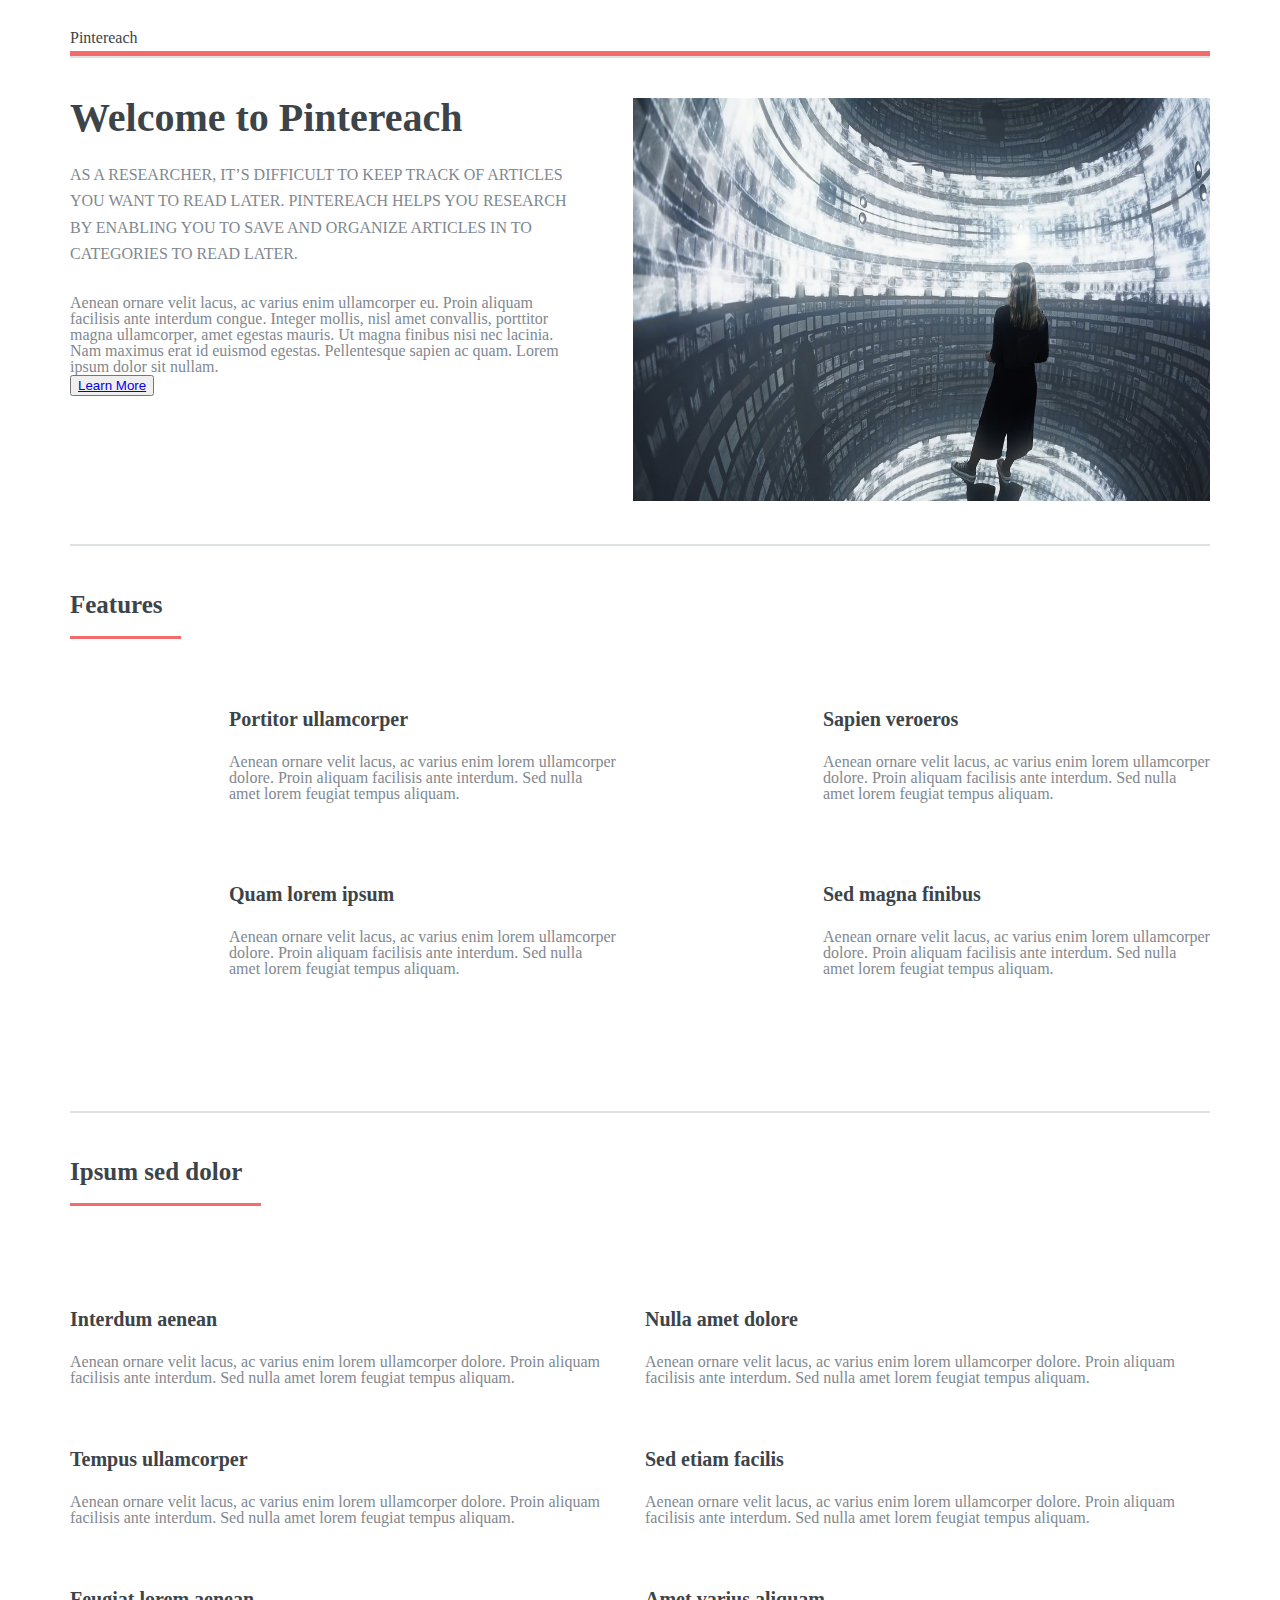
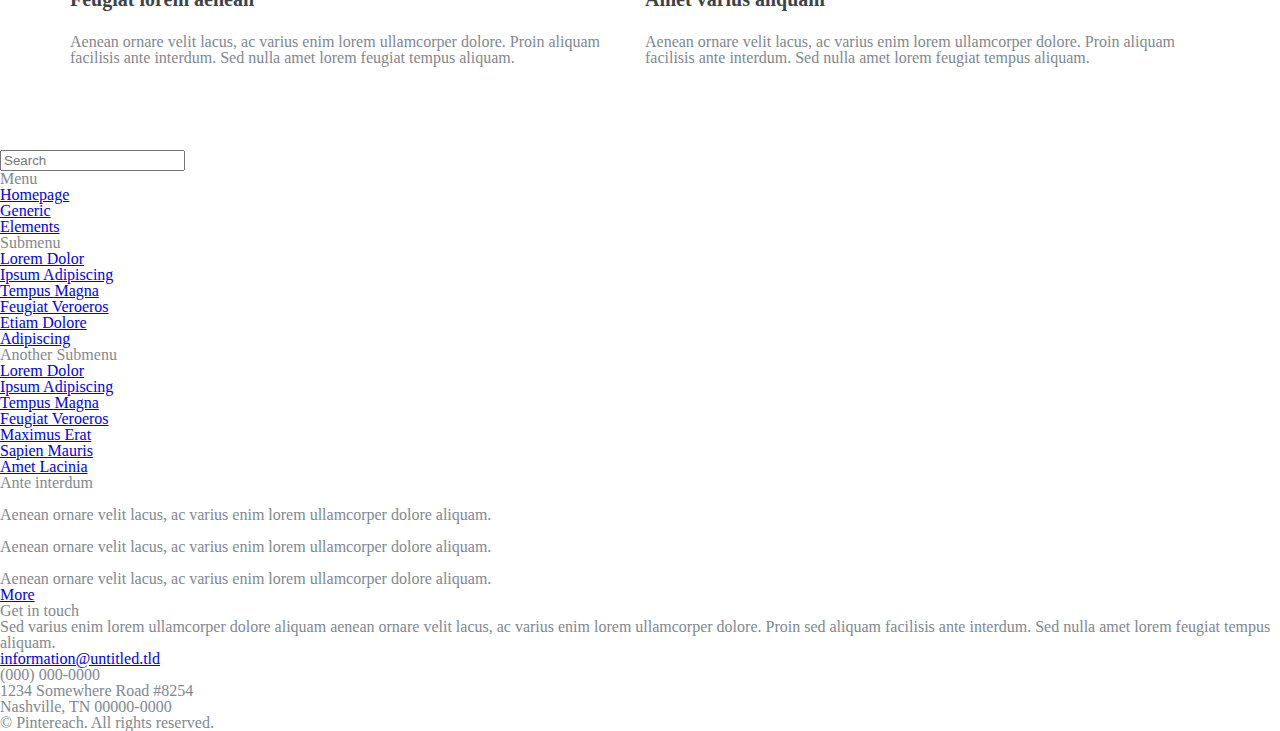
==== index.html @ 25f14b97 "article-mobile" ====
<!DOCTYPE HTML>

<html>
	<head>
		<title>Pintereach</title>
		<meta charset="utf-8" />
		<meta name="viewport" content="width=device-width, initial-scale=1, user-scalable=no" />
		<link rel="stylesheet" href="css/index.css" />
	</head>
<body>


<div>

<!-- Main -->
 <div id="main">
  <div class="inner">

<!-- Header -->
<header id="header">
	<h1><strong>Pintereach</strong></h1>
	<!--
	<ul class="icons">
	<li><a href="#" class="icon fa-twitter"><span class="label">Twitter</span></a></li>
	<li><a href="#" class="icon fa-facebook"><span class="label">Facebook</span></a></li>
	<li><a href="#" class="icon fa-snapchat-ghost"><span class="label">Snapchat</span></a></li>
	<li><a href="#" class="icon fa-instagram"><span class="label">Instagram</span></a></li>
	<li><a href="#" class="icon fa-medium"><span class="label">Medium</span></a></li>
	</ul>
	-->
</header>

<!-- Banner -->
<section class="banner">
	<div class="content">
		<header>
		<h1>Welcome to Pintereach</h1>
		<p>As a researcher, it’s difficult to keep track of articles you want to read later. Pintereach helps you research by enabling you to save and organize articles in to categories to read later.</p>
		</header>
		<p>Aenean ornare velit lacus, ac varius enim ullamcorper eu. Proin aliquam facilisis ante interdum congue. Integer mollis, nisl amet convallis, porttitor magna ullamcorper, amet egestas mauris. Ut magna finibus nisi nec lacinia. Nam maximus erat id euismod egestas. Pellentesque sapien ac quam. Lorem ipsum dolor sit nullam.</p>
		<button><a href="#" class="button big">Learn More</a></button>
		
	</div>
	<span class="image object">
	<img src="img/Archive+Dreaming.jpeg" alt="" />
	</span>
</section>

<!-- Section -->
<section>
	<header class="major">
		<h2>Features</h2>
	</header>
	<div class="features">
		<article>
		<span class="icon fa-diamond"></span>
			<div class="content">
			<h3>Portitor ullamcorper</h3>
			<p>Aenean ornare velit lacus, ac varius enim lorem ullamcorper dolore. Proin aliquam facilisis ante interdum. Sed nulla amet lorem feugiat tempus aliquam.</p>
	</div></article>
<article>
<span class="icon fa-paper-plane"></span>
<div class="content">
<h3>Sapien veroeros</h3>
<p>Aenean ornare velit lacus, ac varius enim lorem ullamcorper dolore. Proin aliquam facilisis ante interdum. Sed nulla amet lorem feugiat tempus aliquam.</p>
</div>
</article>
<article>
<span class="icon fa-rocket"></span>
<div class="content">
<h3>Quam lorem ipsum</h3>
<p>Aenean ornare velit lacus, ac varius enim lorem ullamcorper dolore. Proin aliquam facilisis ante interdum. Sed nulla amet lorem feugiat tempus aliquam.</p>
</div>
</article>
<article>
<span class="icon fa-signal"></span>
<div class="content">
<h3>Sed magna finibus</h3>
<p>Aenean ornare velit lacus, ac varius enim lorem ullamcorper dolore. Proin aliquam facilisis ante interdum. Sed nulla amet lorem feugiat tempus aliquam.</p>
</div>
</article>
</div>
</section>

							<!-- Section -->
								<section>
									<header class="major">
										<h2>Ipsum sed dolor</h2>
									</header>
									<div class="posts">
										<article>
											<a href="#" class="image"><img src="images/pic01.jpg" alt="" /></a>
											<h3>Interdum aenean</h3>
											<p>Aenean ornare velit lacus, ac varius enim lorem ullamcorper dolore. Proin aliquam facilisis ante interdum. Sed nulla amet lorem feugiat tempus aliquam.</p>
											<!--
												<ul class="actions">
												<li><a href="#" class="button">More</a></li>
											</ul>
											-->
										</article>
										<article>
											<a href="#" class="image"><img src="images/pic02.jpg" alt="" /></a>
											<h3>Nulla amet dolore</h3>
											<p>Aenean ornare velit lacus, ac varius enim lorem ullamcorper dolore. Proin aliquam facilisis ante interdum. Sed nulla amet lorem feugiat tempus aliquam.</p>
											<!--
												<ul class="actions">
												<li><a href="#" class="button">More</a></li>
											</ul>
											-->
										</article>
										<article>
											<a href="#" class="image"><img src="images/pic03.jpg" alt="" /></a>
											<h3>Tempus ullamcorper</h3>
											<p>Aenean ornare velit lacus, ac varius enim lorem ullamcorper dolore. Proin aliquam facilisis ante interdum. Sed nulla amet lorem feugiat tempus aliquam.</p>
											<!--
												<ul class="actions">
												<li><a href="#" class="button">More</a></li>
											</ul>
											-->
										</article>
										<article>
											<a href="#" class="image"><img src="images/pic04.jpg" alt="" /></a>
											<h3>Sed etiam facilis</h3>
											<p>Aenean ornare velit lacus, ac varius enim lorem ullamcorper dolore. Proin aliquam facilisis ante interdum. Sed nulla amet lorem feugiat tempus aliquam.</p>
											<!--
												<ul class="actions">
												<li><a href="#" class="button">More</a></li>
												</ul>
											-->
										</article>
										<article>
											<a href="#" class="image"><img src="images/pic05.jpg" alt="" /></a>
											<h3>Feugiat lorem aenean</h3>
											<p>Aenean ornare velit lacus, ac varius enim lorem ullamcorper dolore. Proin aliquam facilisis ante interdum. Sed nulla amet lorem feugiat tempus aliquam.</p>
											<!--
												<ul class="actions">
												<li><a href="#" class="button">More</a></li>
												</ul>
											-->
										</article>
										<article>
											<a href="#" class="image"><img src="images/pic06.jpg" alt="" /></a>
											<h3>Amet varius aliquam</h3>
											<p>Aenean ornare velit lacus, ac varius enim lorem ullamcorper dolore. Proin aliquam facilisis ante interdum. Sed nulla amet lorem feugiat tempus aliquam.</p>
											<!--
												<ul class="actions">
												<li><a href="#" class="button">More</a></li>
												</ul>
											-->
										</article>
									</div>
								</section>

						</div>
					</div>

				<!-- Sidebar -->
					<div id="sidebar">
						<div class="inner">

							<!-- Search -->
								<section id="search" class="alt">
									<form method="post" action="#">
										<input type="text" name="query" id="query" placeholder="Search" />
									</form>
								</section>

							<!-- Menu -->
								<nav id="menu">
									<header class="major">
										<h2>Menu</h2>
									</header>
									<ul>
										<li><a href="index.html">Homepage</a></li>
										<li><a href="generic.html">Generic</a></li>
										<li><a href="elements.html">Elements</a></li>
										<li>
											<span class="opener">Submenu</span>
											<ul>
												<li><a href="#">Lorem Dolor</a></li>
												<li><a href="#">Ipsum Adipiscing</a></li>
												<li><a href="#">Tempus Magna</a></li>
												<li><a href="#">Feugiat Veroeros</a></li>
											</ul>
										</li>
										<li><a href="#">Etiam Dolore</a></li>
										<li><a href="#">Adipiscing</a></li>
										<li>
											<span class="opener">Another Submenu</span>
											<ul>
												<li><a href="#">Lorem Dolor</a></li>
												<li><a href="#">Ipsum Adipiscing</a></li>
												<li><a href="#">Tempus Magna</a></li>
												<li><a href="#">Feugiat Veroeros</a></li>
											</ul>
										</li>
										<li><a href="#">Maximus Erat</a></li>
										<li><a href="#">Sapien Mauris</a></li>
										<li><a href="#">Amet Lacinia</a></li>
									</ul>
								</nav>

							<!-- Section -->
								<section>
									<header class="major">
										<h2>Ante interdum</h2>
									</header>
									<div class="mini-posts">
										<article>
											<a href="#" class="image"><img src="images/pic07.jpg" alt="" /></a>
											<p>Aenean ornare velit lacus, ac varius enim lorem ullamcorper dolore aliquam.</p>
										</article>
										<article>
											<a href="#" class="image"><img src="images/pic08.jpg" alt="" /></a>
											<p>Aenean ornare velit lacus, ac varius enim lorem ullamcorper dolore aliquam.</p>
										</article>
										<article>
											<a href="#" class="image"><img src="images/pic09.jpg" alt="" /></a>
											<p>Aenean ornare velit lacus, ac varius enim lorem ullamcorper dolore aliquam.</p>
										</article>
									</div>
									<ul class="actions">
										<li><a href="#" class="button">More</a></li>
									</ul>
								</section>

							<!-- Section -->
								<section>
									<header class="major">
										<h2>Get in touch</h2>
									</header>
									<p>Sed varius enim lorem ullamcorper dolore aliquam aenean ornare velit lacus, ac varius enim lorem ullamcorper dolore. Proin sed aliquam facilisis ante interdum. Sed nulla amet lorem feugiat tempus aliquam.</p>
									<ul class="contact">
										<li class="fa-envelope-o"><a href="#">information@untitled.tld</a></li>
										<li class="fa-phone">(000) 000-0000</li>
										<li class="fa-home">1234 Somewhere Road #8254<br />
										Nashville, TN 00000-0000</li>
									</ul>
								</section>

							<!-- Footer -->
								<footer id="footer">
									<p class="copyright">&copy; Pintereach. All rights reserved.</p>
								</footer>

						</div>
					</div>

			</div>

		<!-- Scripts -->
			<script src="assets/js/jquery.min.js"></script>
			<script src="assets/js/browser.min.js"></script>
			<script src="assets/js/breakpoints.min.js"></script>
			<script src="assets/js/util.js"></script>
			<script src="assets/js/main.js"></script>

	</body>
</html>
---- css/index.css ----
.width-100 {
  width: 100%;
}
.border-bottom-grey {
  border-bottom: 1px solid black;
}
/* http://meyerweb.com/eric/tools/css/reset/ 
   v2.0 | 20110126
   License: none (public domain)
*/
html,
body,
div,
span,
applet,
object,
iframe,
h1,
h2,
h3,
h4,
h5,
h6,
p,
blockquote,
pre,
a,
abbr,
acronym,
address,
big,
cite,
code,
del,
dfn,
em,
img,
ins,
kbd,
q,
s,
samp,
small,
strike,
strong,
sub,
sup,
tt,
var,
b,
u,
i,
center,
dl,
dt,
dd,
ol,
ul,
li,
fieldset,
form,
label,
legend,
table,
caption,
tbody,
tfoot,
thead,
tr,
th,
td,
article,
aside,
canvas,
details,
embed,
figure,
figcaption,
footer,
header,
hgroup,
menu,
nav,
output,
ruby,
section,
summary,
time,
mark,
audio,
video {
  margin: 0;
  padding: 0;
  border: 0;
  font-size: 100%;
  font: inherit;
  vertical-align: baseline;
}
/* HTML5 display-role reset for older browsers */
article,
aside,
details,
figcaption,
figure,
footer,
header,
hgroup,
menu,
nav,
section {
  display: block;
}
body {
  line-height: 1;
}
ol,
ul {
  list-style: none;
}
blockquote,
q {
  quotes: none;
}
blockquote:before,
blockquote:after,
q:before,
q:after {
  content: '';
  content: none;
}
table {
  border-collapse: collapse;
  border-spacing: 0;
}
* {
  box-sizing: border-box;
}
html,
body {
  margin: 0;
  padding: 0;
}
body {
  font-family: "Roboto Slab", serif;
  color: #7f888f;
  line-height: 1;
}
#wrapper {
  display: flex;
  flex-direction: row-reverse;
  min-height: 100vh;
}
#main {
  flex-grow: 1;
  flex-shrink: 1;
  width: 100%;
}
#main .inner {
  padding: 0 70px 0.1em 70px;
  border: 0;
  font-size: 100%;
  font: inherit;
  vertical-align: baseline;
}
@media (max-width: 1000px) {
  #main .inner {
    padding: 0 20px 0.1em 20px;
  }
}
.banner {
  display: flex;
  vertical-align: baseline;
  padding-top: 53px;
  padding-bottom: 27px;
}
.banner .content {
  width: 45%;
}
.banner .content header p {
  font-family: "Roboto Slab", serif;
  margin-bottom: 27px;
  text-transform: uppercase;
  font-size: 16px;
  line-height: 1.65;
}
.banner h1 {
  font-size: 2.5em;
  font-weight: bold;
  margin-bottom: 24px;
  color: #3d4449;
}
.banner span {
  width: 580px;
  margin-left: 53px;
}
.banner img {
  width: 100%;
  height: 403px;
}
#main .inner section {
  border-top: solid 2px rgba(210, 215, 217, 0.75);
  padding: 40px 0 40px 0;
}
@media (max-width: 1000px) {
  #main .inner section {
    padding: 15px 0 5px 0;
  }
}
#main .inner section header {
  margin: 0;
  padding: 0;
  border: 0;
  font-size: 100%;
  font: inherit;
  vertical-align: baseline;
}
#main .inner section header h2 {
  font-size: 25px;
  color: #3d4449;
  font-family: "Roboto Slab", serif;
  font-weight: 700;
  line-height: 1.5;
  margin: 0 0 1em 0;
  border-bottom: solid 3px #f56a6a;
  display: inline-block;
  margin: 0 0 2em 0;
  padding: 0 0.75em 0.5em 0;
}
#main .inner section .features {
  display: -moz-flex;
  display: -webkit-flex;
  display: -ms-flex;
  display: flex;
  -moz-flex-wrap: wrap;
  -webkit-flex-wrap: wrap;
  -ms-flex-wrap: wrap;
  flex-wrap: wrap;
  margin: 0 0 2em -3em;
  width: calc(100% + 3em);
}
@media (max-width: 1000px) {
  #main .inner section .features {
    margin: 0 0 10px 0;
    width: 100%;
    flex-direction: column;
  }
}
#main .inner section .features article {
  -moz-align-items: center;
  -webkit-align-items: center;
  -ms-align-items: center;
  align-items: center;
  display: -moz-flex;
  display: -webkit-flex;
  display: -ms-flex;
  display: flex;
  margin: 0 0 15px 15px;
  position: relative;
  width: calc(50% - 15px);
}
@media (max-width: 1000px) {
  #main .inner section .features article {
    margin-right: 0;
    width: 98%;
  }
}
@media (max-width: 500px) {
  #main .inner section .features article {
    flex-direction: column;
    align-items: flex-start;
    margin-left: 0;
  }
}
#main .inner section .features article .icon {
  text-decoration: none;
  border-bottom: none;
  position: relative;
  flex-grow: 0;
  -moz-flex-shrink: 0;
  -webkit-flex-shrink: 0;
  -ms-flex-shrink: 0;
  flex-shrink: 0;
  display: block;
  height: 10em;
  line-height: 10em;
  margin: 0 2em 0 0;
  text-align: center;
  width: 10em;
}
@media (max-width: 1000px) {
  #main .inner section .features article .icon {
    height: 40px;
    line-height: 40px;
    width: 40px;
  }
}
@media (max-width: 500px) {
  #main .inner section .features article .icon {
    height: 30px;
    line-height: 30px;
    margin: 0 0 5px 0;
    width: 30px;
  }
}
#main .inner section .features article .content {
  flex-grow: 1;
  flex-shrink: 1;
  width: 100%;
}
#main .inner section .features article .content h3 {
  font-size: 20px;
  color: #3d4449;
  font-family: "Roboto Slab", serif;
  font-weight: 700;
  line-height: 1.5;
  margin: 0 0 1em 0;
}
#main .inner section .features article .content p {
  margin-bottom: 0;
  margin: 0 0 2em 0;
}
#main .inner section .posts {
  display: flex;
  flex-wrap: wrap;
  margin: 0 0 2em -10px;
  width: calc(100% + 10px);
  padding: 0;
  border: 0;
  font-size: 100%;
  font: inherit;
  vertical-align: baseline;
}
#main .inner section .posts article {
  width: calc(50% - 10px);
  flex-grow: 0;
  flex-shrink: 1;
  margin: 0 0 10px 10px;
  position: relative;
}
#main .inner section .posts article .image {
  display: block;
  margin: 0 0 2em 0;
  border-radius: 0.375em;
  border: 0;
  position: relative;
}
#main .inner section .posts article .image a {
  overflow: hidden;
}
#main .inner section .posts article .image a img {
  border-radius: 0.375em;
  transition: transform 0.2s ease;
  display: block;
  width: 100%;
}
#main .inner section .posts article h3 {
  font-size: 1.25em;
  color: #3d4449;
  font-family: "Roboto Slab", serif;
  font-weight: 700;
  line-height: 1.5;
  margin: 0 0 1em 0;
}
#header {
  display: -moz-flex;
  display: -webkit-flex;
  display: -ms-flex;
  display: flex;
  border-bottom: solid 5px #f56a6a;
  padding: 30px 0 5px 0;
  position: relative;
}
@media (max-width: 1000px) {
  #header {
    padding-top: 35px;
  }
}
#header h1 {
  color: #3d4449;
  border-bottom: 0;
}
@media (max-width: 1000px) {
  #header h1 {
    margin: 0;
    font-size: 1.25em;
  }
}
@media (max-width: 500px) {
  #header {
    margin: 0 auto;
    flex-direction: row;
    width: 100%;
    justify-content: space-between;
    flex-wrap: wrap;
    height: 100px;
    padding-left: 59px;
    padding-right: 45px;
  }
}
#header a {
  text-decoration: none;
  text-decoration-color: black;
  font-size: 18px;
  margin: 0px 0px;
}
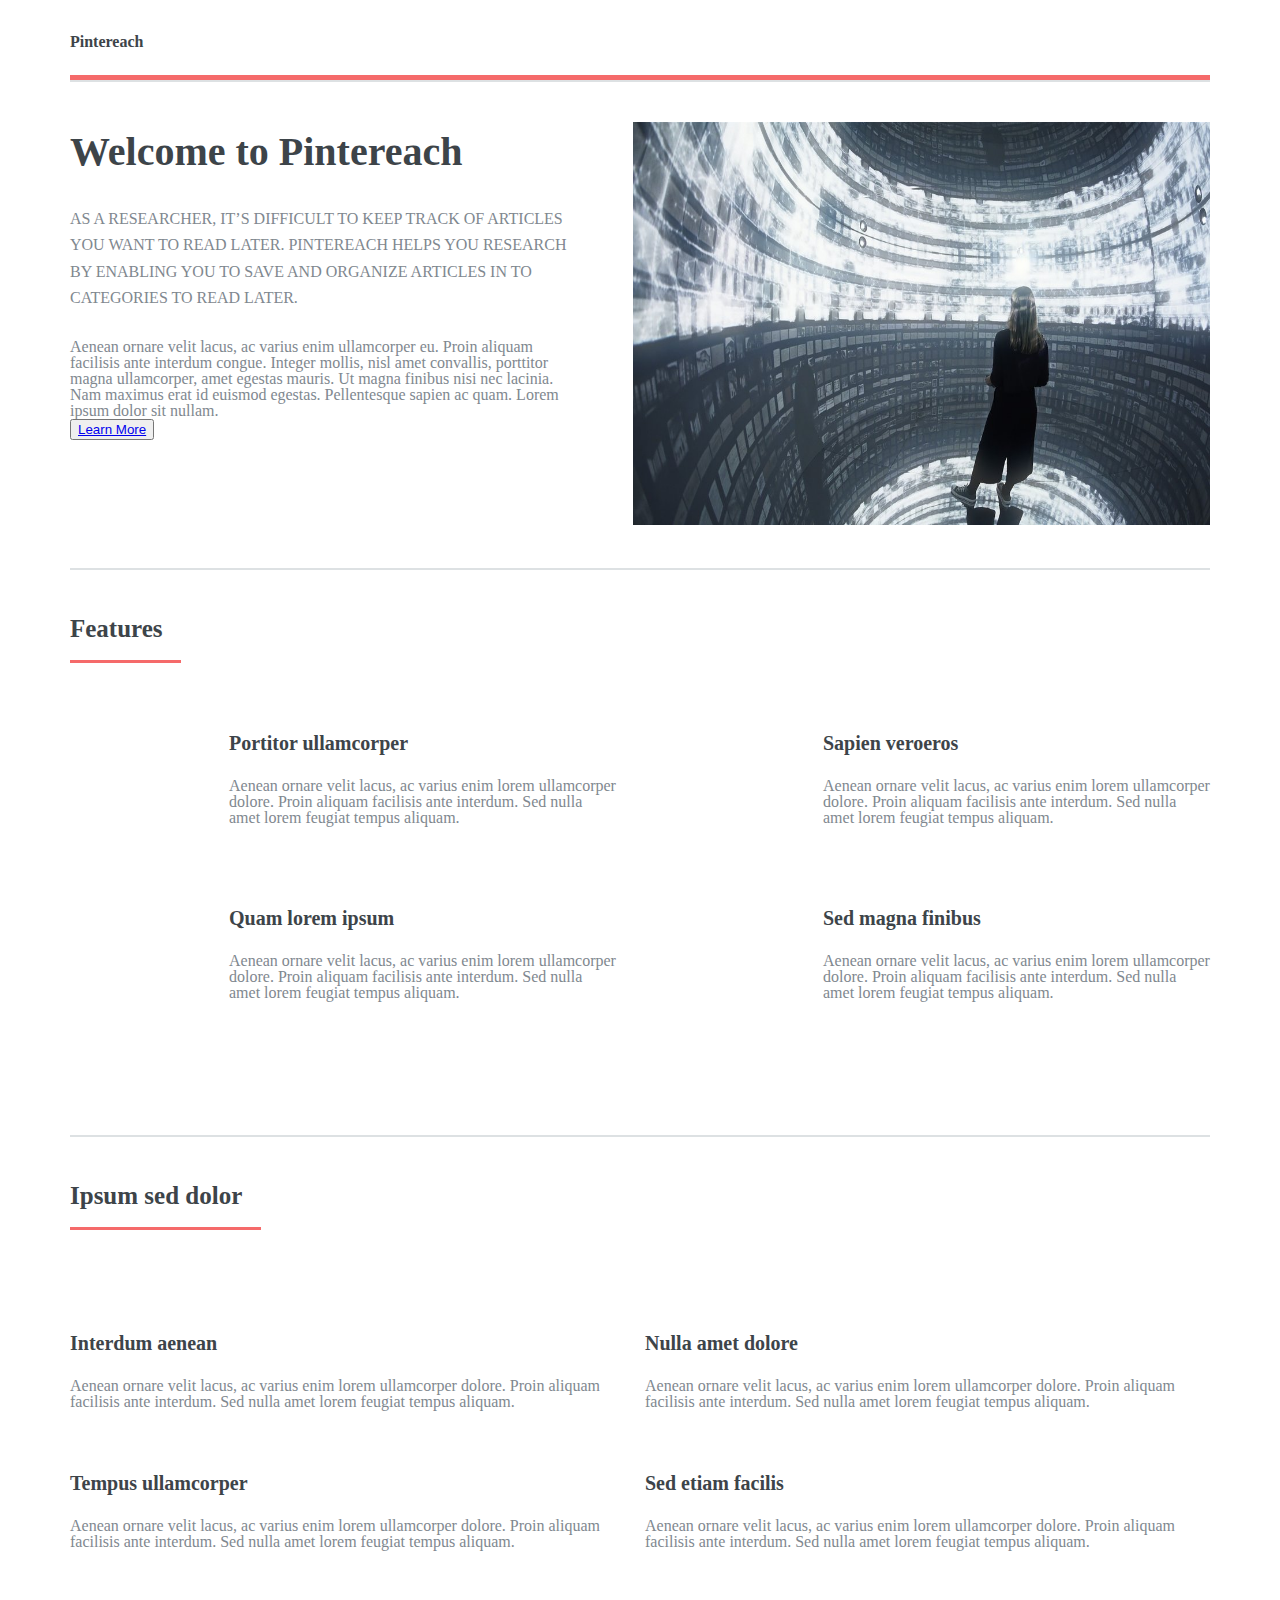
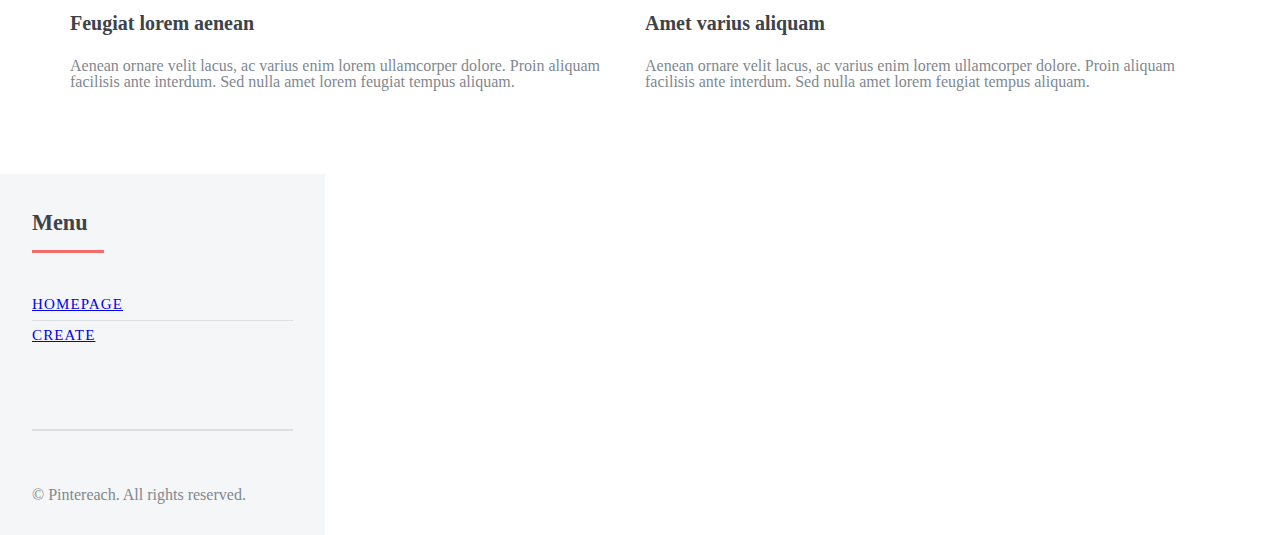
==== commit 7181b42b: "Merge pull request #5 from pintereach/laryna-billinghurst" ====
--- a/index.html
+++ b/index.html
@@ -39,10 +39,10 @@
 		</header>
 		<p>Aenean ornare velit lacus, ac varius enim ullamcorper eu. Proin aliquam facilisis ante interdum congue. Integer mollis, nisl amet convallis, porttitor magna ullamcorper, amet egestas mauris. Ut magna finibus nisi nec lacinia. Nam maximus erat id euismod egestas. Pellentesque sapien ac quam. Lorem ipsum dolor sit nullam.</p>
 		<button><a href="#" class="button big">Learn More</a></button>
-		
 	</div>
+	
 	<span class="image object">
-	<img src="img/Archive+Dreaming.jpeg" alt="" />
+		<img src="img/Archive+Dreaming.jpeg" alt="" />
 	</span>
 </section>
 
@@ -54,32 +54,36 @@
 	<div class="features">
 		<article>
 		<span class="icon fa-diamond"></span>
-			<div class="content">
+		<div class="content">
 			<h3>Portitor ullamcorper</h3>
 			<p>Aenean ornare velit lacus, ac varius enim lorem ullamcorper dolore. Proin aliquam facilisis ante interdum. Sed nulla amet lorem feugiat tempus aliquam.</p>
-	</div></article>
-<article>
-<span class="icon fa-paper-plane"></span>
-<div class="content">
-<h3>Sapien veroeros</h3>
-<p>Aenean ornare velit lacus, ac varius enim lorem ullamcorper dolore. Proin aliquam facilisis ante interdum. Sed nulla amet lorem feugiat tempus aliquam.</p>
-</div>
-</article>
-<article>
-<span class="icon fa-rocket"></span>
-<div class="content">
-<h3>Quam lorem ipsum</h3>
-<p>Aenean ornare velit lacus, ac varius enim lorem ullamcorper dolore. Proin aliquam facilisis ante interdum. Sed nulla amet lorem feugiat tempus aliquam.</p>
-</div>
-</article>
-<article>
-<span class="icon fa-signal"></span>
-<div class="content">
-<h3>Sed magna finibus</h3>
-<p>Aenean ornare velit lacus, ac varius enim lorem ullamcorper dolore. Proin aliquam facilisis ante interdum. Sed nulla amet lorem feugiat tempus aliquam.</p>
-</div>
-</article>
-</div>
+		</div>
+		</article>
+		
+		<article>
+		<span class="icon fa-paper-plane"></span>
+		<div class="content">
+			<h3>Sapien veroeros</h3>
+			<p>Aenean ornare velit lacus, ac varius enim lorem ullamcorper dolore. Proin aliquam facilisis ante interdum. Sed nulla amet lorem feugiat tempus aliquam.</p>
+		</div>
+		</article>
+		
+		<article>
+		<span class="icon fa-rocket"></span>
+		<div class="content">
+			<h3>Quam lorem ipsum</h3>
+			<p>Aenean ornare velit lacus, ac varius enim lorem ullamcorper dolore. Proin aliquam facilisis ante interdum. Sed nulla amet lorem feugiat tempus aliquam.</p>
+		</div>
+		</article>
+		
+		<article>
+		<span class="icon fa-signal"></span>
+		<div class="content">
+			<h3>Sed magna finibus</h3>
+			<p>Aenean ornare velit lacus, ac varius enim lorem ullamcorper dolore. Proin aliquam facilisis ante interdum. Sed nulla amet lorem feugiat tempus aliquam.</p>
+		</div>
+		</article>
+	</div>
 </section>
 
 							<!-- Section -->
@@ -158,12 +162,13 @@
 					<div id="sidebar">
 						<div class="inner">
 
-							<!-- Search -->
+							<!-- Search 
 								<section id="search" class="alt">
 									<form method="post" action="#">
 										<input type="text" name="query" id="query" placeholder="Search" />
 									</form>
 								</section>
+							-->
 
 							<!-- Menu -->
 								<nav id="menu">
@@ -172,8 +177,13 @@
 									</header>
 									<ul>
 										<li><a href="index.html">Homepage</a></li>
+										<li><a href="#">Create</a></li>
+										<!--
 										<li><a href="generic.html">Generic</a></li>
 										<li><a href="elements.html">Elements</a></li>
+										-->
+										
+										<!--
 										<li>
 											<span class="opener">Submenu</span>
 											<ul>
@@ -183,9 +193,11 @@
 												<li><a href="#">Feugiat Veroeros</a></li>
 											</ul>
 										</li>
-										<li><a href="#">Etiam Dolore</a></li>
-										<li><a href="#">Adipiscing</a></li>
-										<li>
+										-->	
+										
+										
+										<!--
+										<li>		
 											<span class="opener">Another Submenu</span>
 											<ul>
 												<li><a href="#">Lorem Dolor</a></li>
@@ -194,13 +206,12 @@
 												<li><a href="#">Feugiat Veroeros</a></li>
 											</ul>
 										</li>
-										<li><a href="#">Maximus Erat</a></li>
-										<li><a href="#">Sapien Mauris</a></li>
-										<li><a href="#">Amet Lacinia</a></li>
+										-->
+										
 									</ul>
 								</nav>
-
-							<!-- Section -->
+								
+							<!-- Section 
 								<section>
 									<header class="major">
 										<h2>Ante interdum</h2>
@@ -223,8 +234,10 @@
 										<li><a href="#" class="button">More</a></li>
 									</ul>
 								</section>
-
-							<!-- Section -->
+							-->
+
+							<!-- Section 
+								
 								<section>
 									<header class="major">
 										<h2>Get in touch</h2>
@@ -237,6 +250,7 @@
 										Nashville, TN 00000-0000</li>
 									</ul>
 								</section>
+							-->	
 
 							<!-- Footer -->
 								<footer id="footer">
@@ -248,12 +262,13 @@
 
 			</div>
 
-		<!-- Scripts -->
+		<!-- Scripts 
 			<script src="assets/js/jquery.min.js"></script>
 			<script src="assets/js/browser.min.js"></script>
 			<script src="assets/js/breakpoints.min.js"></script>
 			<script src="assets/js/util.js"></script>
 			<script src="assets/js/main.js"></script>
+		-->	
 
 	</body>
 </html>--- a/css/index.css
+++ b/css/index.css
@@ -135,6 +135,18 @@
 * {
   box-sizing: border-box;
 }
+h1,
+h2,
+h3,
+h4,
+h5,
+h6 {
+  color: #3d4449;
+  font-family: "Roboto Slab", serif;
+  font-weight: 700;
+  line-height: 1.5;
+  margin: 0 0 1em 0;
+}
 html,
 body {
   margin: 0;
@@ -144,6 +156,20 @@
   font-family: "Roboto Slab", serif;
   color: #7f888f;
   line-height: 1;
+}
+div,
+nav,
+header {
+  margin: 0;
+  padding: 0;
+  border: 0;
+  font-size: 100%;
+  font: inherit;
+  vertical-align: baseline;
+}
+header,
+nav {
+  display: block;
 }
 #wrapper {
   display: flex;
@@ -166,6 +192,69 @@
   #main .inner {
     padding: 0 20px 0.1em 20px;
   }
+}
+#sidebar {
+  -moz-flex-grow: 0;
+  -webkit-flex-grow: 0;
+  -ms-flex-grow: 0;
+  flex-grow: 0;
+  -moz-flex-shrink: 0;
+  -webkit-flex-shrink: 0;
+  -ms-flex-shrink: 0;
+  flex-shrink: 0;
+  -moz-transition: margin-left 0.5s ease, box-shadow 0.5s ease;
+  -webkit-transition: margin-left 0.5s ease, box-shadow 0.5s ease;
+  -ms-transition: margin-left 0.5s ease, box-shadow 0.5s ease;
+  transition: margin-left 0.5s ease, box-shadow 0.5s ease;
+  background-color: #f5f6f7;
+  font-size: 0.9em;
+  position: relative;
+  width: 325px;
+  margin: 0;
+  padding: 0;
+  border: 0;
+  font-size: 100%;
+  font: inherit;
+  vertical-align: baseline;
+}
+#sidebar .inner {
+  padding: 2em 2em 2em 2em;
+}
+#sidebar .inner #menu {
+  border-bottom: solid 2px rgba(210, 215, 217, 0.75);
+  margin: 0 0 3.5em 0;
+  padding: 0 0 3.5em 0;
+}
+#sidebar .inner #menu .major h2 {
+  font-size: 1.38888889em;
+  border-bottom: solid 3px #f56a6a;
+  display: inline-block;
+  margin: 0 0 2em 0;
+  padding: 0 0.75em 0.5em 0;
+}
+#sidebar .inner #menu ul {
+  margin: 0 0 2em 0;
+  user-select: none;
+  color: #3d4449;
+  font-family: "Roboto Slab", serif;
+  letter-spacing: 0.075em;
+  list-style: none;
+  padding: 0;
+  text-transform: uppercase;
+  font-size: 15px;
+}
+#sidebar .inner #menu ul li:first-child {
+  border-top: 0;
+  margin-top: 0;
+  padding-top: 0;
+}
+#sidebar .inner #menu ul li {
+  border-top: solid 1px rgba(210, 215, 217, 0.75);
+  margin: 0.5em 0 0 0;
+  padding: 0.5em 0 0 0;
+}
+.inactive {
+  margin-left: -26em;
 }
 .banner {
   display: flex;
@@ -330,12 +419,36 @@
   font: inherit;
   vertical-align: baseline;
 }
+@media (max-width: 800px) {
+  #main .inner section .posts {
+    margin: 0 0 10px -22px;
+    width: calc(100% + 22px);
+  }
+}
+@media (max-width: 500px) {
+  #main .inner section .posts {
+    margin: 0 0 1em 0;
+    width: 100%;
+  }
+}
 #main .inner section .posts article {
   width: calc(50% - 10px);
   flex-grow: 0;
   flex-shrink: 1;
   margin: 0 0 10px 10px;
   position: relative;
+}
+@media (max-width: 800px) {
+  #main .inner section .posts article {
+    margin: 0 0 3.5em 3.5em;
+    width: calc(50% - 3.5em);
+  }
+}
+@media (max-width: 500px) {
+  #main .inner section .posts article {
+    margin: 0 0 3.5em 0;
+    width: 100%;
+  }
 }
 #main .inner section .posts article .image {
   display: block;
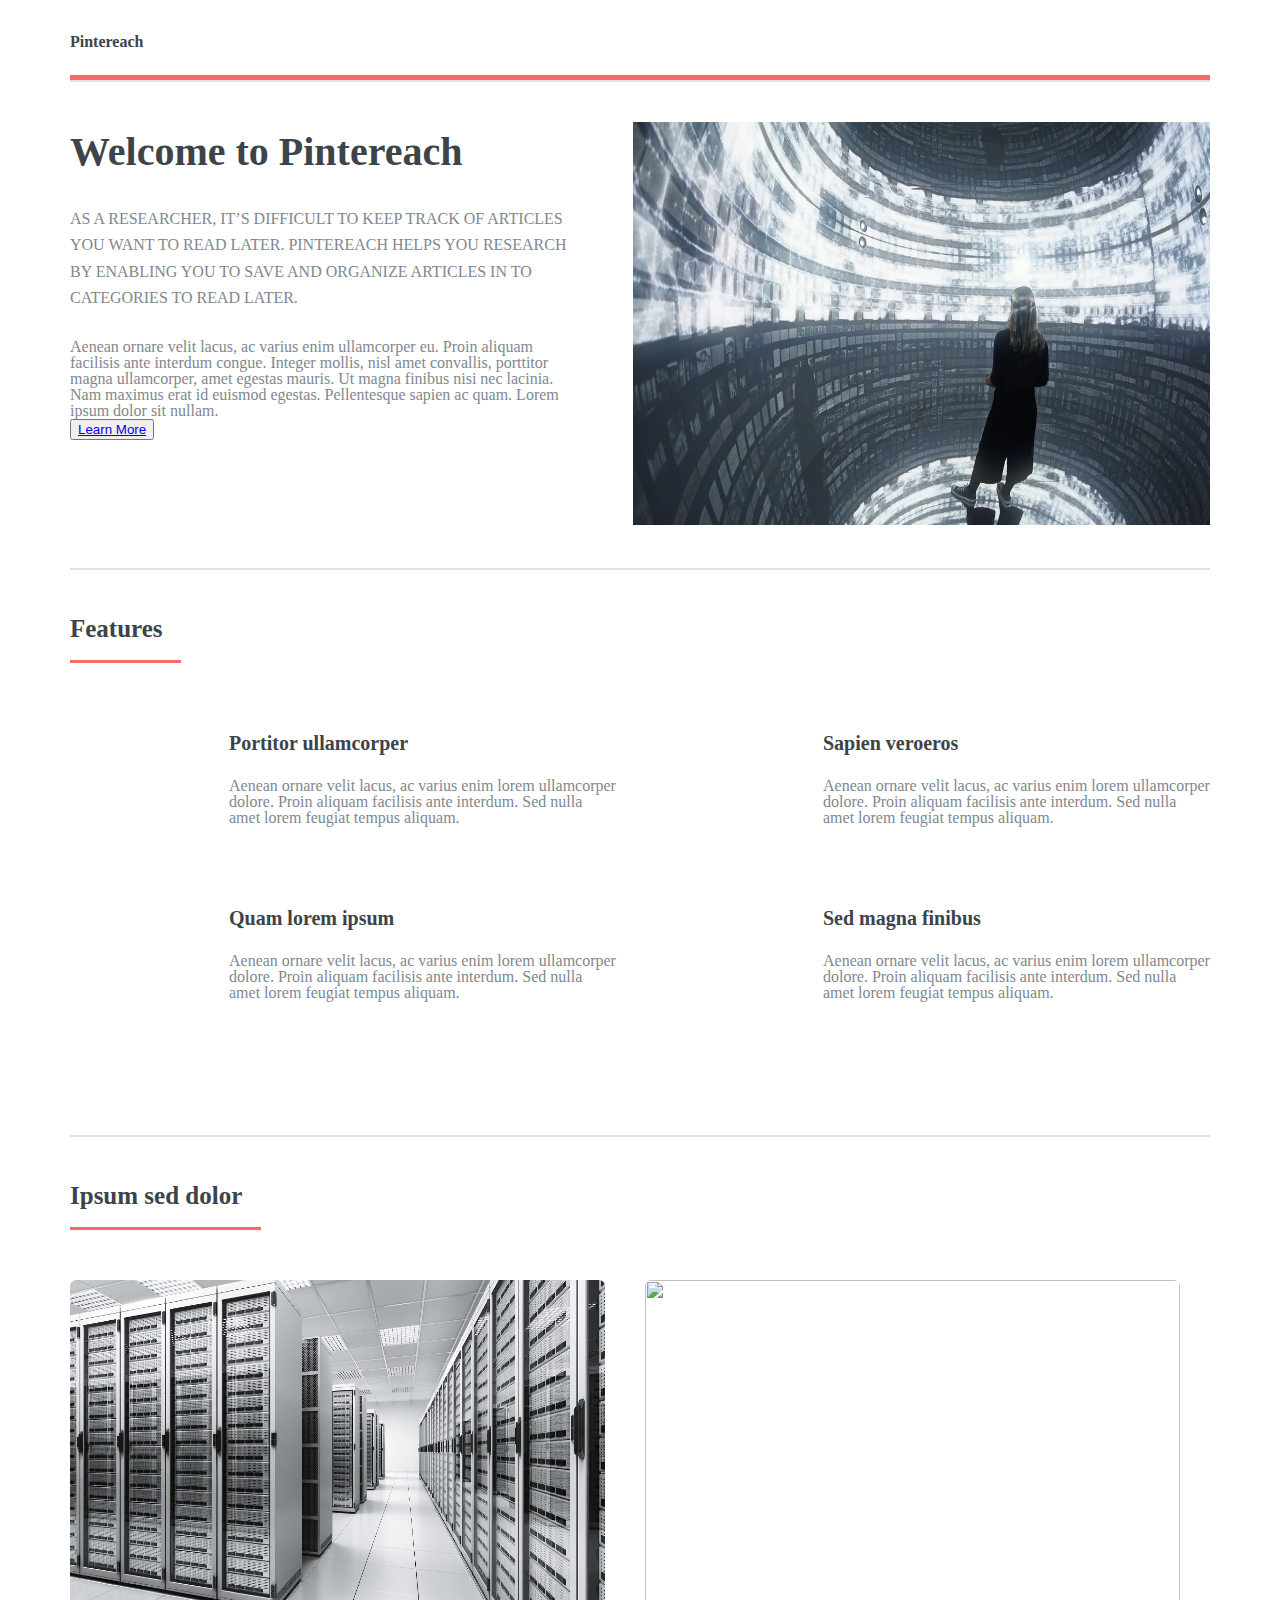
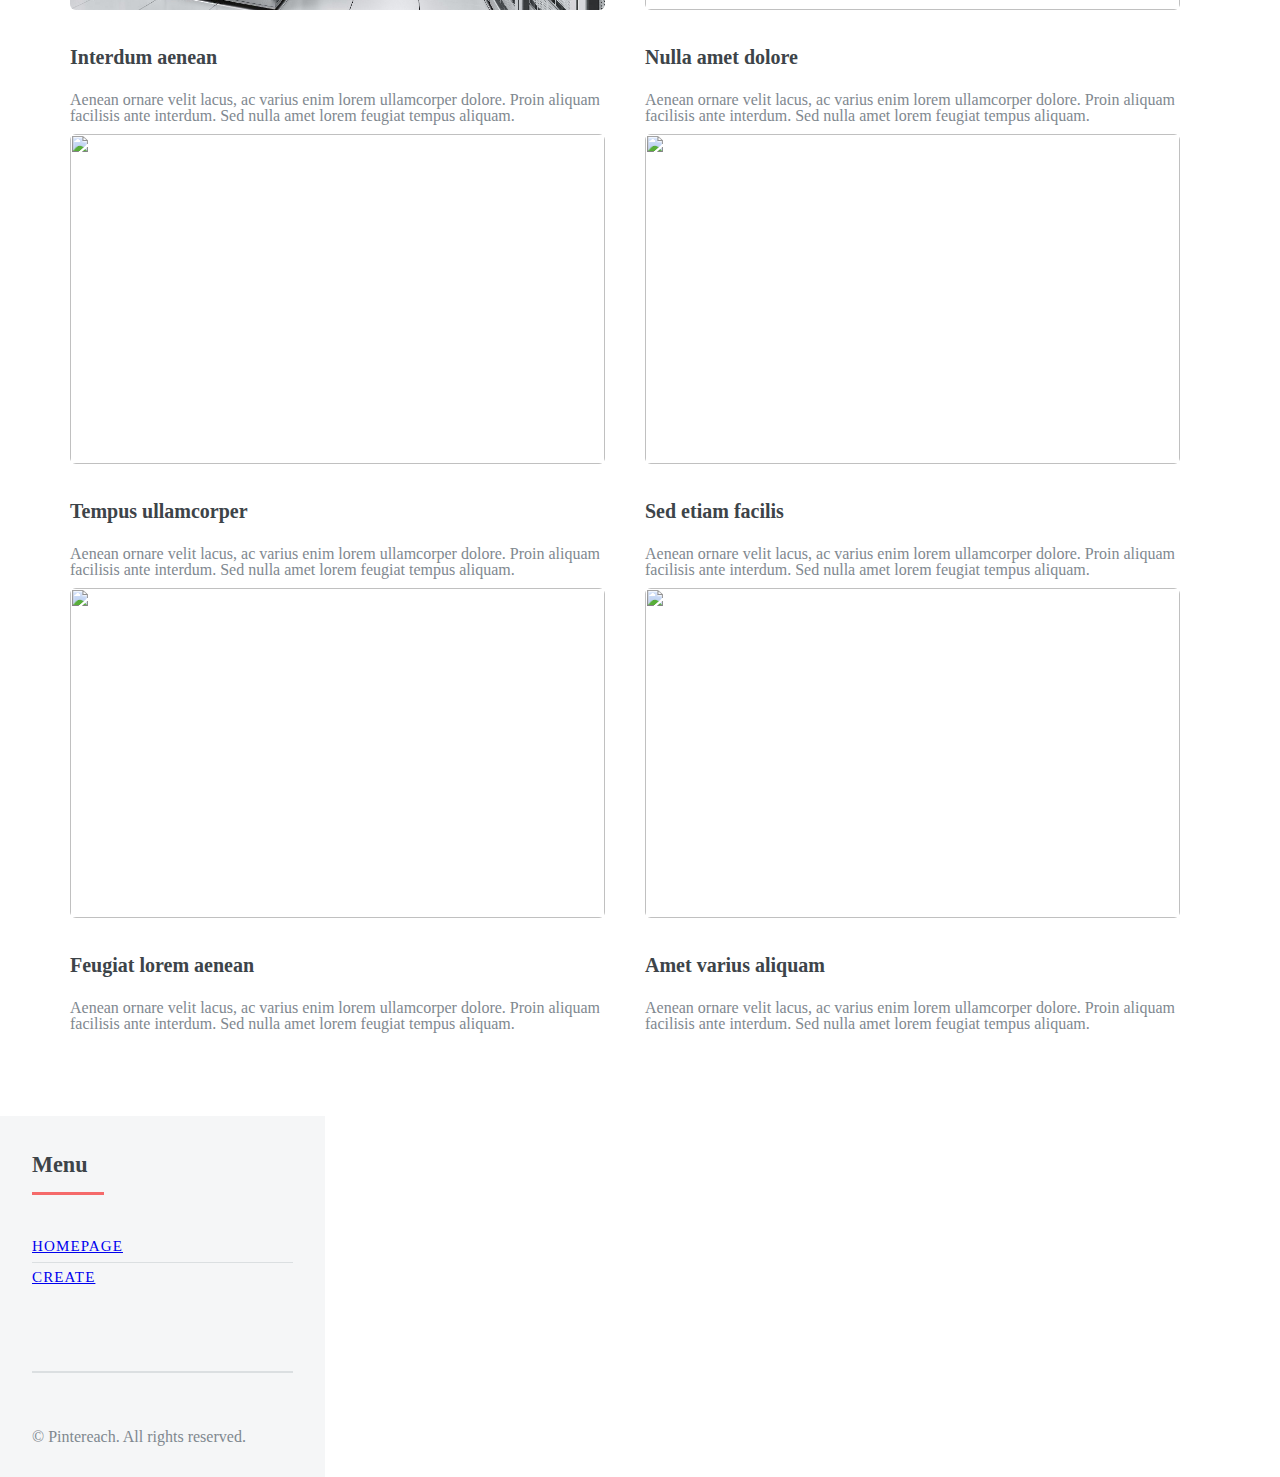
==== commit 8b875587: "pictures-beta" ====
--- a/index.html
+++ b/index.html
@@ -93,7 +93,7 @@
 									</header>
 									<div class="posts">
 										<article>
-											<a href="#" class="image"><img src="images/pic01.jpg" alt="" /></a>
+											<a href="#" class="image"><img src="img/archive.jpg" alt="" /></a>
 											<h3>Interdum aenean</h3>
 											<p>Aenean ornare velit lacus, ac varius enim lorem ullamcorper dolore. Proin aliquam facilisis ante interdum. Sed nulla amet lorem feugiat tempus aliquam.</p>
 											<!--
--- a/css/index.css
+++ b/css/index.css
@@ -460,11 +460,12 @@
 #main .inner section .posts article .image a {
   overflow: hidden;
 }
-#main .inner section .posts article .image a img {
+#main .inner section .posts article .image img {
   border-radius: 0.375em;
   transition: transform 0.2s ease;
   display: block;
-  width: 100%;
+  width: 535px;
+  height: 330px;
 }
 #main .inner section .posts article h3 {
   font-size: 1.25em;
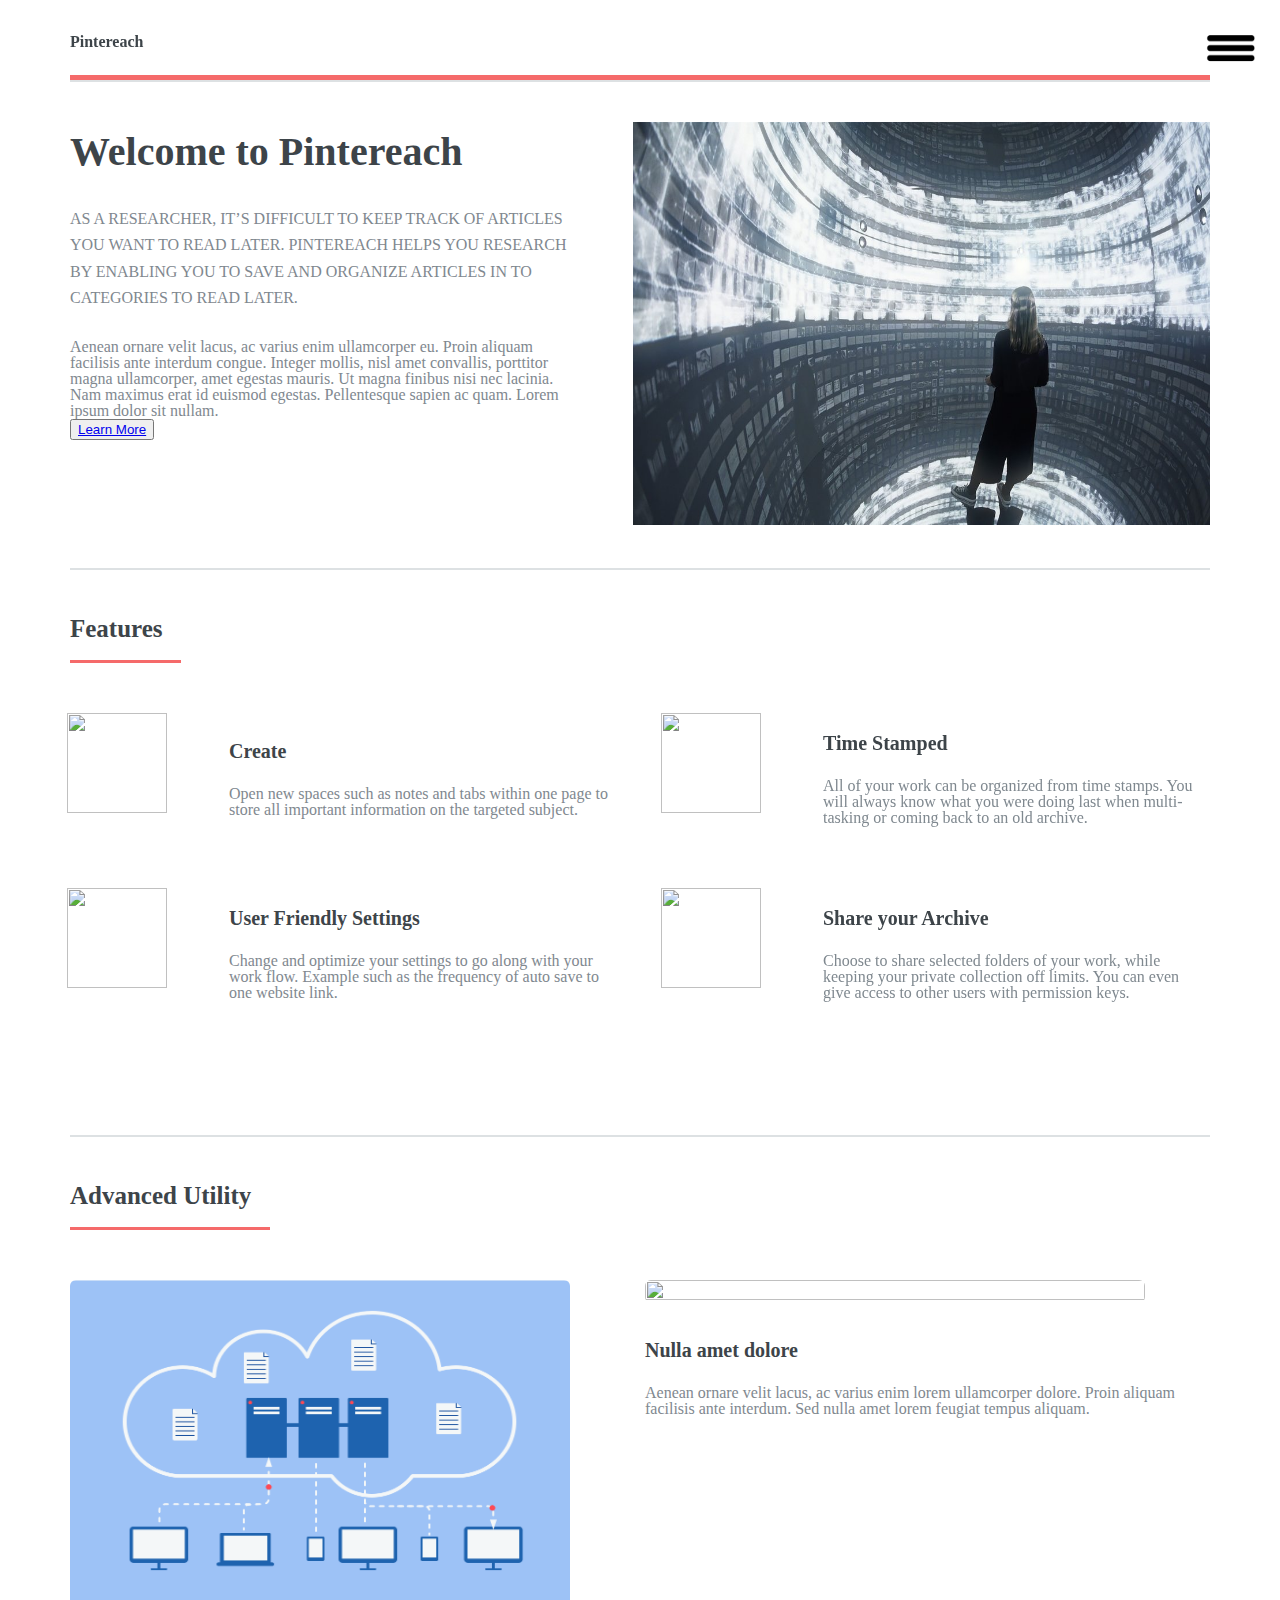
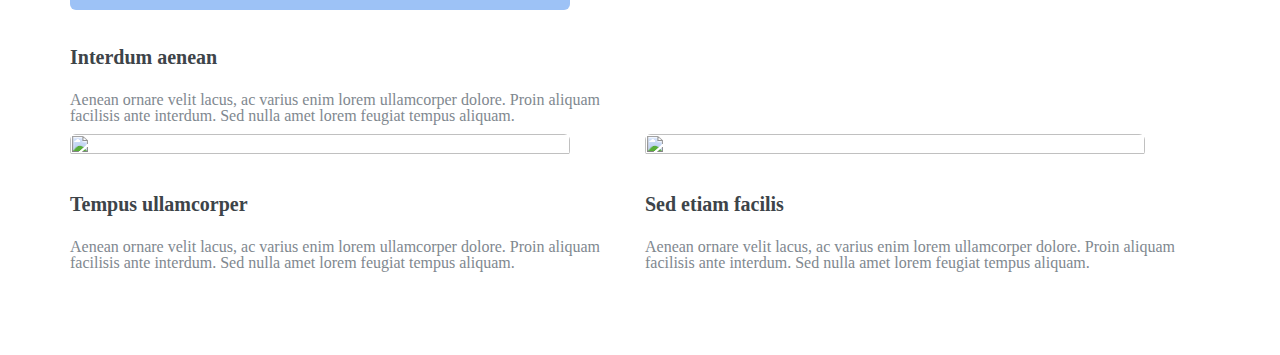
==== commit 52d50a63: "enu-beta" ====
--- a/index.html
+++ b/index.html
@@ -16,18 +16,29 @@
  <div id="main">
   <div class="inner">
 
+<div>
+      <img class="menu-button" src="icons/293270.png"/>
+</div>
+    <div class="menu">
+	  								<nav id="menu">
+									<header class="major">
+									</header>
+									<ul>
+										<li><a href="index.html">Homepage</a></li>
+										<li><a href="#">Create</a></li>
+										
+									</ul>
+								</nav>
+							<!-- Footer -->
+								<footer id="footer">
+									<p class="copyright">&copy; Pintereach. All rights reserved.</p>
+								</footer>
+
+    </div>	  
+
 <!-- Header -->
 <header id="header">
 	<h1><strong>Pintereach</strong></h1>
-	<!--
-	<ul class="icons">
-	<li><a href="#" class="icon fa-twitter"><span class="label">Twitter</span></a></li>
-	<li><a href="#" class="icon fa-facebook"><span class="label">Facebook</span></a></li>
-	<li><a href="#" class="icon fa-snapchat-ghost"><span class="label">Snapchat</span></a></li>
-	<li><a href="#" class="icon fa-instagram"><span class="label">Instagram</span></a></li>
-	<li><a href="#" class="icon fa-medium"><span class="label">Medium</span></a></li>
-	</ul>
-	-->
 </header>
 
 <!-- Banner -->
@@ -53,34 +64,34 @@
 	</header>
 	<div class="features">
 		<article>
-		<span class="icon fa-diamond"></span>
+		<span class="icon fa-diamond"><img src="icons/UI_Icons_Outline-05-512.png" alt=""/></span>
 		<div class="content">
-			<h3>Portitor ullamcorper</h3>
-			<p>Aenean ornare velit lacus, ac varius enim lorem ullamcorper dolore. Proin aliquam facilisis ante interdum. Sed nulla amet lorem feugiat tempus aliquam.</p>
+			<h3>Create</h3>
+			<p>Open new spaces such as notes and tabs within one page to store all important information on the targeted subject.</p>
 		</div>
 		</article>
 		
 		<article>
-		<span class="icon fa-paper-plane"></span>
+		<span class="icon fa-paper-plane"><img src="icons/Calendar-Time-512.png" alt=""/></span>
 		<div class="content">
-			<h3>Sapien veroeros</h3>
-			<p>Aenean ornare velit lacus, ac varius enim lorem ullamcorper dolore. Proin aliquam facilisis ante interdum. Sed nulla amet lorem feugiat tempus aliquam.</p>
+			<h3>Time Stamped</h3>
+			<p>All of your work can be organized from time stamps. You will always know what you were doing last when multi-tasking or coming back to an old archive.</p>
 		</div>
 		</article>
 		
 		<article>
-		<span class="icon fa-rocket"></span>
+		<span class="icon fa-rocket"><img src="icons/grey_new_seo-35-512.png" alt=""/></span>
 		<div class="content">
-			<h3>Quam lorem ipsum</h3>
-			<p>Aenean ornare velit lacus, ac varius enim lorem ullamcorper dolore. Proin aliquam facilisis ante interdum. Sed nulla amet lorem feugiat tempus aliquam.</p>
+			<h3>User Friendly Settings</h3>
+			<p>Change and optimize your settings to go along with your work flow. Example such as the frequency of auto save to one website link.</p>
 		</div>
 		</article>
 		
 		<article>
-		<span class="icon fa-signal"></span>
+		<span class="icon fa-signal"><img src="icons/images.jpeg" alt=""/></span>
 		<div class="content">
-			<h3>Sed magna finibus</h3>
-			<p>Aenean ornare velit lacus, ac varius enim lorem ullamcorper dolore. Proin aliquam facilisis ante interdum. Sed nulla amet lorem feugiat tempus aliquam.</p>
+			<h3>Share your Archive</h3>
+			<p>Choose to share selected folders of your work, while keeping your private collection off limits. You can even give access to other users with permission keys.</p>
 		</div>
 		</article>
 	</div>
@@ -89,11 +100,11 @@
 							<!-- Section -->
 								<section>
 									<header class="major">
-										<h2>Ipsum sed dolor</h2>
+										<h2>Advanced Utility</h2>
 									</header>
 									<div class="posts">
 										<article>
-											<a href="#" class="image"><img src="img/archive.jpg" alt="" /></a>
+											<a href="#" class="image"><img src="img/Cloud-storage-for-Wendy2.png" alt="" /></a>
 											<h3>Interdum aenean</h3>
 											<p>Aenean ornare velit lacus, ac varius enim lorem ullamcorper dolore. Proin aliquam facilisis ante interdum. Sed nulla amet lorem feugiat tempus aliquam.</p>
 											<!--
@@ -103,7 +114,7 @@
 											-->
 										</article>
 										<article>
-											<a href="#" class="image"><img src="images/pic02.jpg" alt="" /></a>
+											<a href="#" class="image"><img src="img/Flashback-data-archive.jpg" alt="" /></a>
 											<h3>Nulla amet dolore</h3>
 											<p>Aenean ornare velit lacus, ac varius enim lorem ullamcorper dolore. Proin aliquam facilisis ante interdum. Sed nulla amet lorem feugiat tempus aliquam.</p>
 											<!--
@@ -113,7 +124,7 @@
 											-->
 										</article>
 										<article>
-											<a href="#" class="image"><img src="images/pic03.jpg" alt="" /></a>
+											<a href="#" class="image"><img src="img/profile-text-png-4.png" alt="" /></a>
 											<h3>Tempus ullamcorper</h3>
 											<p>Aenean ornare velit lacus, ac varius enim lorem ullamcorper dolore. Proin aliquam facilisis ante interdum. Sed nulla amet lorem feugiat tempus aliquam.</p>
 											<!--
@@ -123,28 +134,8 @@
 											-->
 										</article>
 										<article>
-											<a href="#" class="image"><img src="images/pic04.jpg" alt="" /></a>
+											<a href="#" class="image"><img src="img/data-secure-500.jpg" alt="" /></a>
 											<h3>Sed etiam facilis</h3>
-											<p>Aenean ornare velit lacus, ac varius enim lorem ullamcorper dolore. Proin aliquam facilisis ante interdum. Sed nulla amet lorem feugiat tempus aliquam.</p>
-											<!--
-												<ul class="actions">
-												<li><a href="#" class="button">More</a></li>
-												</ul>
-											-->
-										</article>
-										<article>
-											<a href="#" class="image"><img src="images/pic05.jpg" alt="" /></a>
-											<h3>Feugiat lorem aenean</h3>
-											<p>Aenean ornare velit lacus, ac varius enim lorem ullamcorper dolore. Proin aliquam facilisis ante interdum. Sed nulla amet lorem feugiat tempus aliquam.</p>
-											<!--
-												<ul class="actions">
-												<li><a href="#" class="button">More</a></li>
-												</ul>
-											-->
-										</article>
-										<article>
-											<a href="#" class="image"><img src="images/pic06.jpg" alt="" /></a>
-											<h3>Amet varius aliquam</h3>
 											<p>Aenean ornare velit lacus, ac varius enim lorem ullamcorper dolore. Proin aliquam facilisis ante interdum. Sed nulla amet lorem feugiat tempus aliquam.</p>
 											<!--
 												<ul class="actions">
@@ -157,118 +148,13 @@
 
 						</div>
 					</div>
-
-				<!-- Sidebar -->
-					<div id="sidebar">
-						<div class="inner">
-
-							<!-- Search 
-								<section id="search" class="alt">
-									<form method="post" action="#">
-										<input type="text" name="query" id="query" placeholder="Search" />
-									</form>
-								</section>
-							-->
-
-							<!-- Menu -->
-								<nav id="menu">
-									<header class="major">
-										<h2>Menu</h2>
-									</header>
-									<ul>
-										<li><a href="index.html">Homepage</a></li>
-										<li><a href="#">Create</a></li>
-										<!--
-										<li><a href="generic.html">Generic</a></li>
-										<li><a href="elements.html">Elements</a></li>
-										-->
-										
-										<!--
-										<li>
-											<span class="opener">Submenu</span>
-											<ul>
-												<li><a href="#">Lorem Dolor</a></li>
-												<li><a href="#">Ipsum Adipiscing</a></li>
-												<li><a href="#">Tempus Magna</a></li>
-												<li><a href="#">Feugiat Veroeros</a></li>
-											</ul>
-										</li>
-										-->	
-										
-										
-										<!--
-										<li>		
-											<span class="opener">Another Submenu</span>
-											<ul>
-												<li><a href="#">Lorem Dolor</a></li>
-												<li><a href="#">Ipsum Adipiscing</a></li>
-												<li><a href="#">Tempus Magna</a></li>
-												<li><a href="#">Feugiat Veroeros</a></li>
-											</ul>
-										</li>
-										-->
-										
-									</ul>
-								</nav>
-								
-							<!-- Section 
-								<section>
-									<header class="major">
-										<h2>Ante interdum</h2>
-									</header>
-									<div class="mini-posts">
-										<article>
-											<a href="#" class="image"><img src="images/pic07.jpg" alt="" /></a>
-											<p>Aenean ornare velit lacus, ac varius enim lorem ullamcorper dolore aliquam.</p>
-										</article>
-										<article>
-											<a href="#" class="image"><img src="images/pic08.jpg" alt="" /></a>
-											<p>Aenean ornare velit lacus, ac varius enim lorem ullamcorper dolore aliquam.</p>
-										</article>
-										<article>
-											<a href="#" class="image"><img src="images/pic09.jpg" alt="" /></a>
-											<p>Aenean ornare velit lacus, ac varius enim lorem ullamcorper dolore aliquam.</p>
-										</article>
-									</div>
-									<ul class="actions">
-										<li><a href="#" class="button">More</a></li>
-									</ul>
-								</section>
-							-->
-
-							<!-- Section 
-								
-								<section>
-									<header class="major">
-										<h2>Get in touch</h2>
-									</header>
-									<p>Sed varius enim lorem ullamcorper dolore aliquam aenean ornare velit lacus, ac varius enim lorem ullamcorper dolore. Proin sed aliquam facilisis ante interdum. Sed nulla amet lorem feugiat tempus aliquam.</p>
-									<ul class="contact">
-										<li class="fa-envelope-o"><a href="#">information@untitled.tld</a></li>
-										<li class="fa-phone">(000) 000-0000</li>
-										<li class="fa-home">1234 Somewhere Road #8254<br />
-										Nashville, TN 00000-0000</li>
-									</ul>
-								</section>
-							-->	
-
-							<!-- Footer -->
-								<footer id="footer">
-									<p class="copyright">&copy; Pintereach. All rights reserved.</p>
-								</footer>
-
-						</div>
-					</div>
-
 			</div>
 
-		<!-- Scripts 
-			<script src="assets/js/jquery.min.js"></script>
-			<script src="assets/js/browser.min.js"></script>
-			<script src="assets/js/breakpoints.min.js"></script>
-			<script src="assets/js/util.js"></script>
-			<script src="assets/js/main.js"></script>
-		-->	
+		<!-- Scripts -->
+		
+			<script src="js/main.js"></script>
+		
+		
 
 	</body>
 </html>--- a/css/index.css
+++ b/css/index.css
@@ -391,6 +391,10 @@
     width: 30px;
   }
 }
+#main .inner section .features article .icon img {
+  width: 100px;
+  height: 100px;
+}
 #main .inner section .features article .content {
   flex-grow: 1;
   flex-shrink: 1;
@@ -464,8 +468,10 @@
   border-radius: 0.375em;
   transition: transform 0.2s ease;
   display: block;
-  width: 535px;
-  height: 330px;
+  max-width: 500px;
+  width: 100%;
+  max-height: 330px;
+  height: 100%;
 }
 #main .inner section .posts article h3 {
   font-size: 1.25em;
@@ -474,6 +480,35 @@
   font-weight: 700;
   line-height: 1.5;
   margin: 0 0 1em 0;
+}
+.menu-button {
+  position: fixed;
+  right: 0;
+  cursor: pointer;
+  max-width: 100px;
+  max-height: 100px;
+}
+.menu {
+  display: none;
+  position: fixed;
+  top: 75px;
+  right: 0;
+  width: 350px;
+  height: 100vh;
+  background-color: white;
+  border-left: none;
+  border-bottom: none;
+  z-index: 2;
+  /* This set the layer level of the element, it has precendence over initial level of 1*/
+}
+.menu ul li {
+  list-style-type: none;
+  font-size: 32px;
+  padding: 30px 0;
+  text-align: center;
+}
+.menu--open {
+  display: block;
 }
 #header {
   display: -moz-flex;
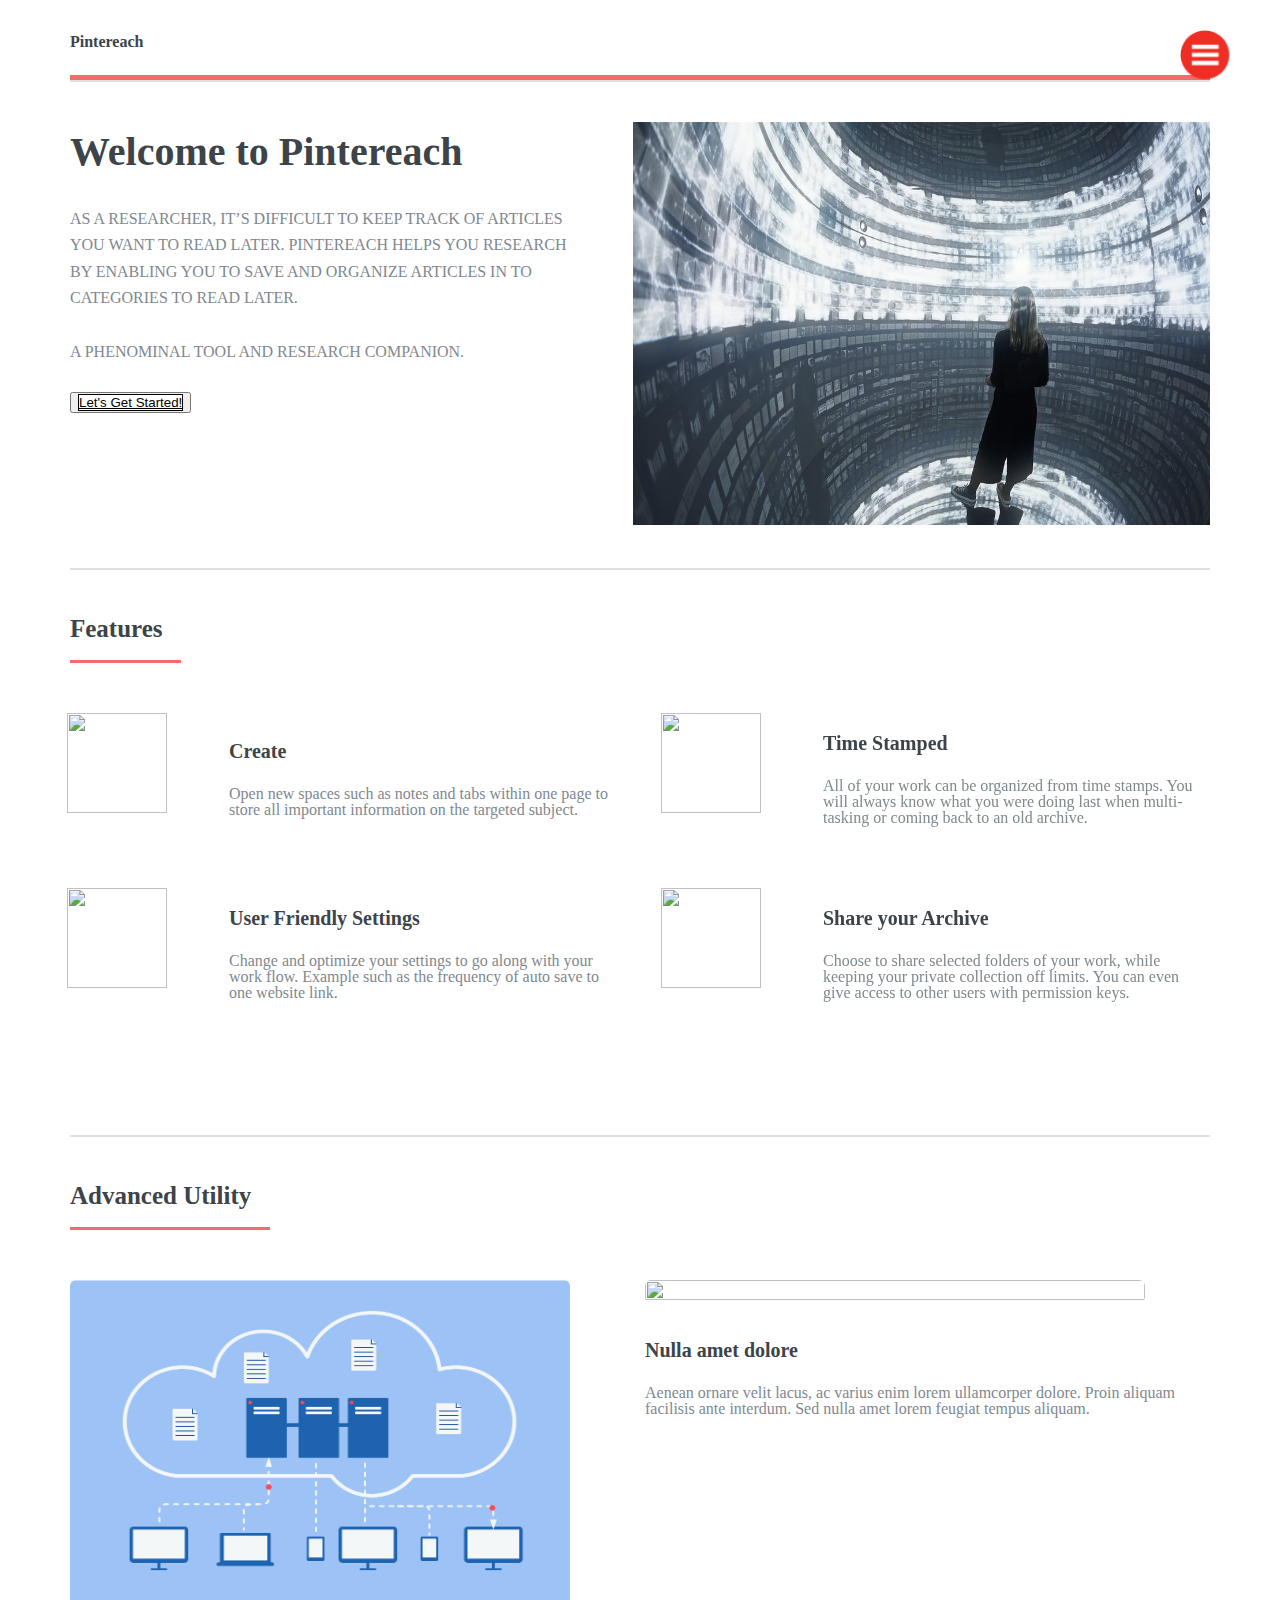
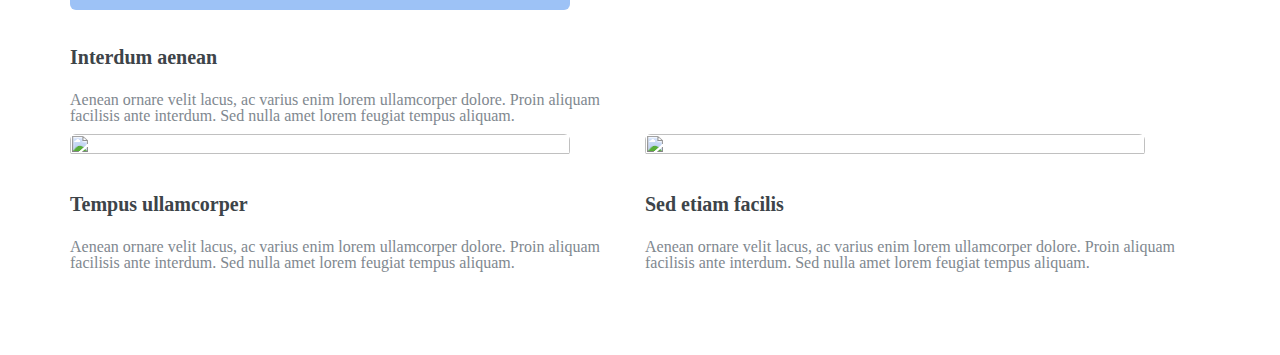
==== commit be29e5a1: "java-dom-beta" ====
--- a/index.html
+++ b/index.html
@@ -15,30 +15,28 @@
 <!-- Main -->
  <div id="main">
   <div class="inner">
-
-<div>
-      <img class="menu-button" src="icons/293270.png"/>
-</div>
-    <div class="menu">
-	  								<nav id="menu">
-									<header class="major">
-									</header>
-									<ul>
-										<li><a href="index.html">Homepage</a></li>
-										<li><a href="#">Create</a></li>
-										
-									</ul>
-								</nav>
-							<!-- Footer -->
-								<footer id="footer">
-									<p class="copyright">&copy; Pintereach. All rights reserved.</p>
-								</footer>
-
-    </div>	  
-
 <!-- Header -->
 <header id="header">
 	<h1><strong>Pintereach</strong></h1>
+<!--menu-->
+	<div>
+      <img class="menu-button" src="icons/588a64d2d06f6719692a2d0e.png"/>
+	</div>
+    <div class="menu">
+	  	<nav id="menu">
+			<header class="major">
+			</header>
+			<ul>
+			<li><a href="index.html">Homepage</a></li>
+			<li><a href="#">Contact</a></li>
+			<li><a href="#">Login/New User</a></li>
+			</ul>
+		</nav>
+	<!-- Footer -->
+		<footer id="footer">
+		<p class="copyright">&copy; Pintereach. All rights reserved.</p>
+		</footer>
+	</div>
 </header>
 
 <!-- Banner -->
@@ -47,9 +45,10 @@
 		<header>
 		<h1>Welcome to Pintereach</h1>
 		<p>As a researcher, it’s difficult to keep track of articles you want to read later. Pintereach helps you research by enabling you to save and organize articles in to categories to read later.</p>
+		<p>A phenominal tool and research companion.</p>
 		</header>
-		<p>Aenean ornare velit lacus, ac varius enim ullamcorper eu. Proin aliquam facilisis ante interdum congue. Integer mollis, nisl amet convallis, porttitor magna ullamcorper, amet egestas mauris. Ut magna finibus nisi nec lacinia. Nam maximus erat id euismod egestas. Pellentesque sapien ac quam. Lorem ipsum dolor sit nullam.</p>
-		<button><a href="#" class="button big">Learn More</a></button>
+		<button><a href="#" class="button big">Let's Get Started!</a></button>
+	
 	</div>
 	
 	<span class="image object">
@@ -104,7 +103,7 @@
 									</header>
 									<div class="posts">
 										<article>
-											<a href="#" class="image"><img src="img/Cloud-storage-for-Wendy2.png" alt="" /></a>
+											<a  class="image"><img src="img/Cloud-storage-for-Wendy2.png" alt="" /></a>
 											<h3>Interdum aenean</h3>
 											<p>Aenean ornare velit lacus, ac varius enim lorem ullamcorper dolore. Proin aliquam facilisis ante interdum. Sed nulla amet lorem feugiat tempus aliquam.</p>
 											<!--
@@ -114,7 +113,7 @@
 											-->
 										</article>
 										<article>
-											<a href="#" class="image"><img src="img/Flashback-data-archive.jpg" alt="" /></a>
+											<a class="image"><img src="img/Flashback-data-archive.jpg" alt="" /></a>
 											<h3>Nulla amet dolore</h3>
 											<p>Aenean ornare velit lacus, ac varius enim lorem ullamcorper dolore. Proin aliquam facilisis ante interdum. Sed nulla amet lorem feugiat tempus aliquam.</p>
 											<!--
@@ -124,7 +123,7 @@
 											-->
 										</article>
 										<article>
-											<a href="#" class="image"><img src="img/profile-text-png-4.png" alt="" /></a>
+											<a class="image"><img src="img/profile-text-png-4.png" alt="" /></a>
 											<h3>Tempus ullamcorper</h3>
 											<p>Aenean ornare velit lacus, ac varius enim lorem ullamcorper dolore. Proin aliquam facilisis ante interdum. Sed nulla amet lorem feugiat tempus aliquam.</p>
 											<!--
@@ -134,7 +133,7 @@
 											-->
 										</article>
 										<article>
-											<a href="#" class="image"><img src="img/data-secure-500.jpg" alt="" /></a>
+											<a class="image"><img src="img/data-secure-500.jpg" alt="" /></a>
 											<h3>Sed etiam facilis</h3>
 											<p>Aenean ornare velit lacus, ac varius enim lorem ullamcorper dolore. Proin aliquam facilisis ante interdum. Sed nulla amet lorem feugiat tempus aliquam.</p>
 											<!--
--- a/css/index.css
+++ b/css/index.css
@@ -262,6 +262,18 @@
   padding-top: 53px;
   padding-bottom: 27px;
 }
+.banner .button {
+  width: 300px;
+  height: 200px;
+  background-color: white;
+  color: black;
+  border: 1px solid black;
+  cursor: pointer;
+}
+.banner .button:hover {
+  background-color: black;
+  color: white;
+}
 .banner .content {
   width: 45%;
 }
@@ -487,6 +499,8 @@
   cursor: pointer;
   max-width: 100px;
   max-height: 100px;
+  padding-bottom: 30px;
+  padding-right: 50px;
 }
 .menu {
   display: none;
@@ -499,7 +513,6 @@
   border-left: none;
   border-bottom: none;
   z-index: 2;
-  /* This set the layer level of the element, it has precendence over initial level of 1*/
 }
 .menu ul li {
   list-style-type: none;
@@ -522,6 +535,7 @@
 @media (max-width: 1000px) {
   #header {
     padding-top: 35px;
+    padding-bottom: 35px;
   }
 }
 #header h1 {
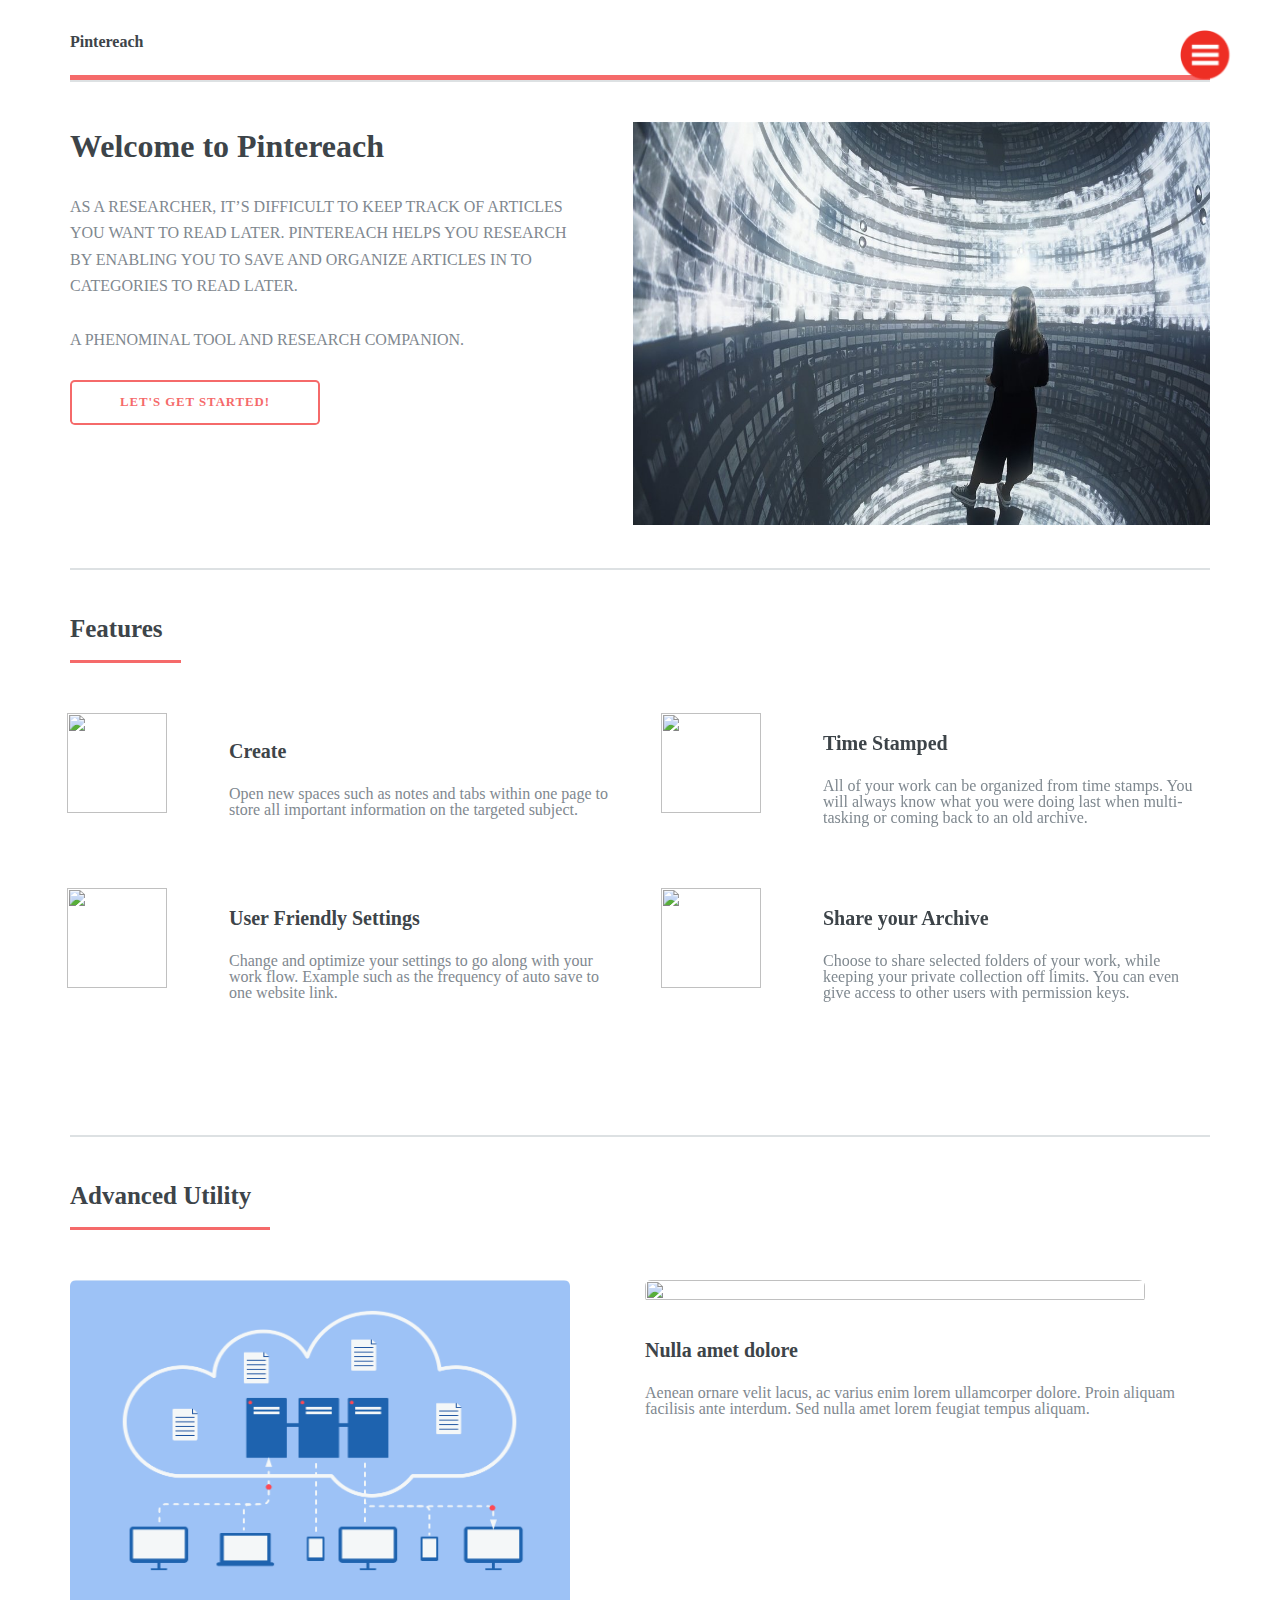
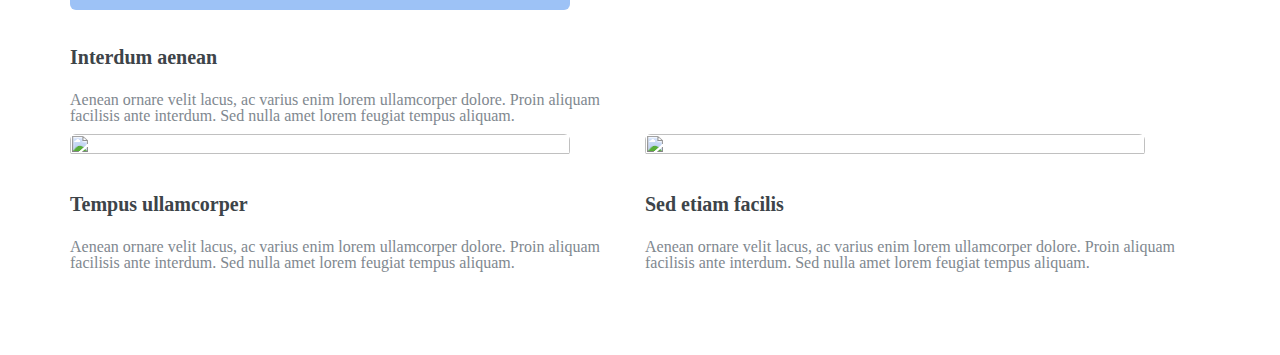
==== commit 2a0d0b42: "arketing-page-alpha" ====
--- a/index.html
+++ b/index.html
@@ -13,8 +13,8 @@
 <div>
 
 <!-- Main -->
- <div id="main">
-  <div class="inner">
+<div id="main">
+<div class="inner">
 <!-- Header -->
 <header id="header">
 	<h1><strong>Pintereach</strong></h1>
@@ -28,7 +28,7 @@
 			</header>
 			<ul>
 			<li><a href="index.html">Homepage</a></li>
-			<li><a href="#">Contact</a></li>
+			<li><a href="#">Gallery</a></li>
 			<li><a href="#">Login/New User</a></li>
 			</ul>
 		</nav>
@@ -96,64 +96,44 @@
 	</div>
 </section>
 
-							<!-- Section -->
-								<section>
-									<header class="major">
-										<h2>Advanced Utility</h2>
-									</header>
-									<div class="posts">
-										<article>
-											<a  class="image"><img src="img/Cloud-storage-for-Wendy2.png" alt="" /></a>
-											<h3>Interdum aenean</h3>
-											<p>Aenean ornare velit lacus, ac varius enim lorem ullamcorper dolore. Proin aliquam facilisis ante interdum. Sed nulla amet lorem feugiat tempus aliquam.</p>
-											<!--
-												<ul class="actions">
-												<li><a href="#" class="button">More</a></li>
-											</ul>
-											-->
-										</article>
-										<article>
-											<a class="image"><img src="img/Flashback-data-archive.jpg" alt="" /></a>
-											<h3>Nulla amet dolore</h3>
-											<p>Aenean ornare velit lacus, ac varius enim lorem ullamcorper dolore. Proin aliquam facilisis ante interdum. Sed nulla amet lorem feugiat tempus aliquam.</p>
-											<!--
-												<ul class="actions">
-												<li><a href="#" class="button">More</a></li>
-											</ul>
-											-->
-										</article>
-										<article>
-											<a class="image"><img src="img/profile-text-png-4.png" alt="" /></a>
-											<h3>Tempus ullamcorper</h3>
-											<p>Aenean ornare velit lacus, ac varius enim lorem ullamcorper dolore. Proin aliquam facilisis ante interdum. Sed nulla amet lorem feugiat tempus aliquam.</p>
-											<!--
-												<ul class="actions">
-												<li><a href="#" class="button">More</a></li>
-											</ul>
-											-->
-										</article>
-										<article>
-											<a class="image"><img src="img/data-secure-500.jpg" alt="" /></a>
-											<h3>Sed etiam facilis</h3>
-											<p>Aenean ornare velit lacus, ac varius enim lorem ullamcorper dolore. Proin aliquam facilisis ante interdum. Sed nulla amet lorem feugiat tempus aliquam.</p>
-											<!--
-												<ul class="actions">
-												<li><a href="#" class="button">More</a></li>
-												</ul>
-											-->
-										</article>
-									</div>
-								</section>
+<!-- Section -->
+<section>
+	<header class="major">
+		<h2>Advanced Utility</h2>
+	</header>
+	<div class="posts">
+		<article>
+			<a  class="image"><img src="img/Cloud-storage-for-Wendy2.png" alt="" /></a>
+		    <h3>Interdum aenean</h3>
+			<p>Aenean ornare velit lacus, ac varius enim lorem ullamcorper dolore. Proin aliquam facilisis ante interdum. Sed nulla amet lorem feugiat tempus aliquam.</p>
+		</article>
+		<article>
+			<a class="image"><img src="img/Flashback-data-archive.jpg" alt="" /></a>
+			<h3>Nulla amet dolore</h3>
+			<p>Aenean ornare velit lacus, ac varius enim lorem ullamcorper dolore. Proin aliquam facilisis ante interdum. Sed nulla amet lorem feugiat tempus aliquam.</p>
+		</article>
+		<article>
+			<a class="image"><img src="img/profile-text-png-4.png" alt="" /></a>
+			<h3>Tempus ullamcorper</h3>
+			<p>Aenean ornare velit lacus, ac varius enim lorem ullamcorper dolore. Proin aliquam facilisis ante interdum. Sed nulla amet lorem feugiat tempus aliquam.</p>									
+		</article>
+		<article>
+			<a class="image"><img src="img/data-secure-500.jpg" alt="" /></a>
+			<h3>Sed etiam facilis</h3>
+			<p>Aenean ornare velit lacus, ac varius enim lorem ullamcorper dolore. Proin aliquam facilisis ante interdum. Sed nulla amet lorem feugiat tempus aliquam.</p>
+		</article>
+	</div>
+</section>
 
-						</div>
-					</div>
-			</div>
+</div>
+</div>
+</div>
 
-		<!-- Scripts -->
+<!-- Scripts -->
 		
-			<script src="js/main.js"></script>
+<script src="js/main.js"></script>
 		
 		
 
-	</body>
+</body>
 </html>--- a/css/index.css
+++ b/css/index.css
@@ -262,20 +262,65 @@
   padding-top: 53px;
   padding-bottom: 27px;
 }
-.banner .button {
-  width: 300px;
-  height: 200px;
+@media (max-width: 800px) {
+  .banner {
+    padding: 3em 0 1em 0;
+  }
+}
+@media (max-width: 500px) {
+  .banner {
+    flex-direction: column-reverse;
+  }
+}
+.banner button {
+  width: 250px;
+  height: 100px;
   background-color: white;
-  color: black;
-  border: 1px solid black;
+  color: #ff4848;
+  -moz-appearance: none;
+  -webkit-appearance: none;
+  -ms-appearance: none;
+  appearance: none;
+  -moz-transition: background-color 0.2s ease-in-out, color 0.2s ease-in-out;
+  -webkit-transition: background-color 0.2s ease-in-out, color 0.2s ease-in-out;
+  -ms-transition: background-color 0.2s ease-in-out, color 0.2s ease-in-out;
+  transition: background-color 0.2s ease-in-out, color 0.2s ease-in-out;
+  background-color: transparent;
+  border-radius: 0.375em;
+  border: 0;
+  box-shadow: inset 0 0 0 2px #f56a6a;
+  color: #f56a6a !important;
   cursor: pointer;
-}
-.banner .button:hover {
-  background-color: black;
+  display: inline-block;
+  font-family: "Roboto Slab", serif;
+  font-size: 0.8em;
+  font-weight: 700;
+  height: 3.5em;
+  letter-spacing: 0.075em;
+  line-height: 3.5em;
+  padding: 0 2.25em;
+  text-align: center;
+  text-decoration: none;
+  text-transform: uppercase;
+  white-space: nowrap;
+  font-display: none;
+}
+.banner button:hover {
+  background-color: #ff4848;
   color: white;
+}
+.banner button a {
+  font-style: none;
+  text-decoration: none;
+  color: #f56a6a;
 }
 .banner .content {
   width: 45%;
+}
+@media (max-width: 500px) {
+  .banner .content {
+    width: 100%;
+  }
 }
 .banner .content header p {
   font-family: "Roboto Slab", serif;
@@ -285,10 +330,19 @@
   line-height: 1.65;
 }
 .banner h1 {
-  font-size: 2.5em;
-  font-weight: bold;
+  font-size: 2em;
+  font-weight: 700;
+  line-height: 1.5;
+  margin: 0 0 1em 0;
   margin-bottom: 24px;
+  font-family: "Roboto Slab", serif;
   color: #3d4449;
+}
+@media (max-width: 800px) {
+  .banner h1 {
+    font-size: 1.5em;
+    line-height: 1.4;
+  }
 }
 .banner span {
   width: 580px;
@@ -297,6 +351,11 @@
 .banner img {
   width: 100%;
   height: 403px;
+}
+@media (max-width: 500px) {
+  .banner img {
+    display: none;
+  }
 }
 #main .inner section {
   border-top: solid 2px rgba(210, 215, 217, 0.75);
@@ -404,8 +463,10 @@
   }
 }
 #main .inner section .features article .icon img {
-  width: 100px;
+  max-width: 100px;
+  width: 100%;
   height: 100px;
+  max-height: 100%;
 }
 #main .inner section .features article .content {
   flex-grow: 1;
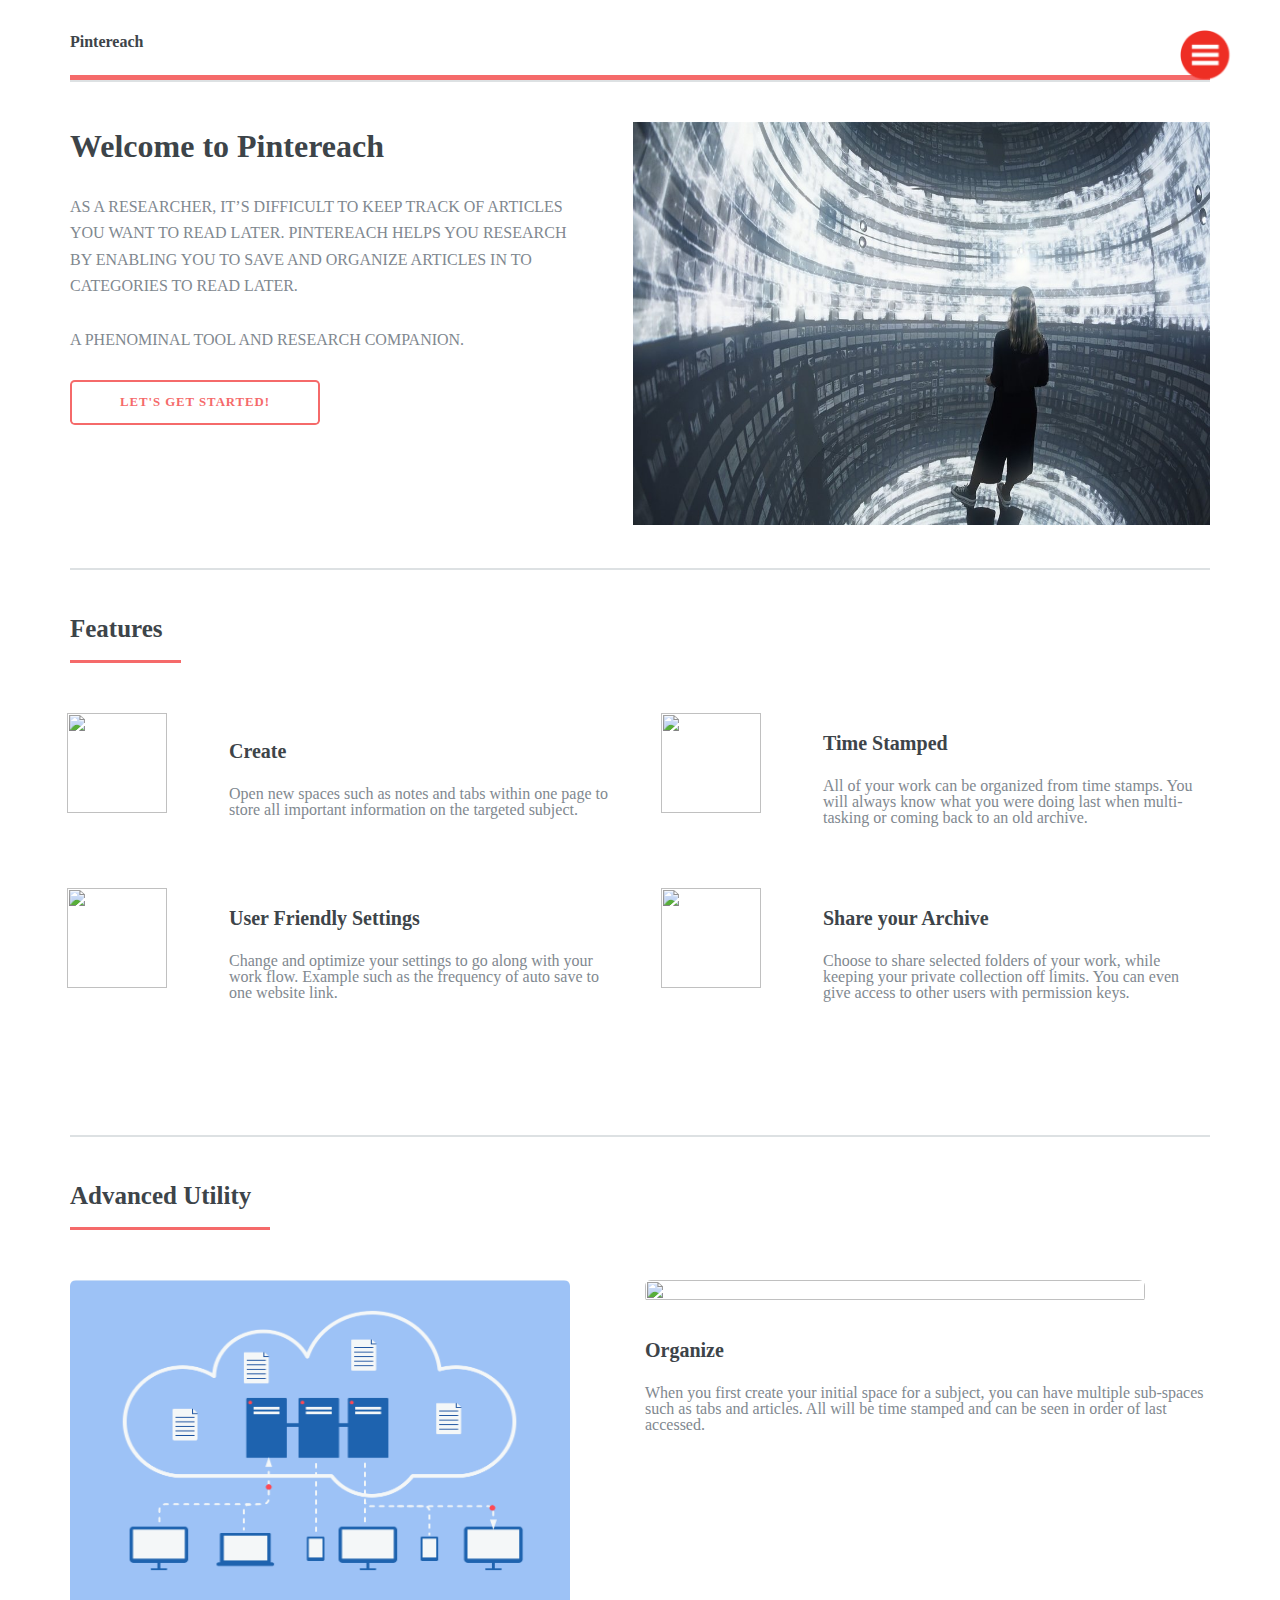
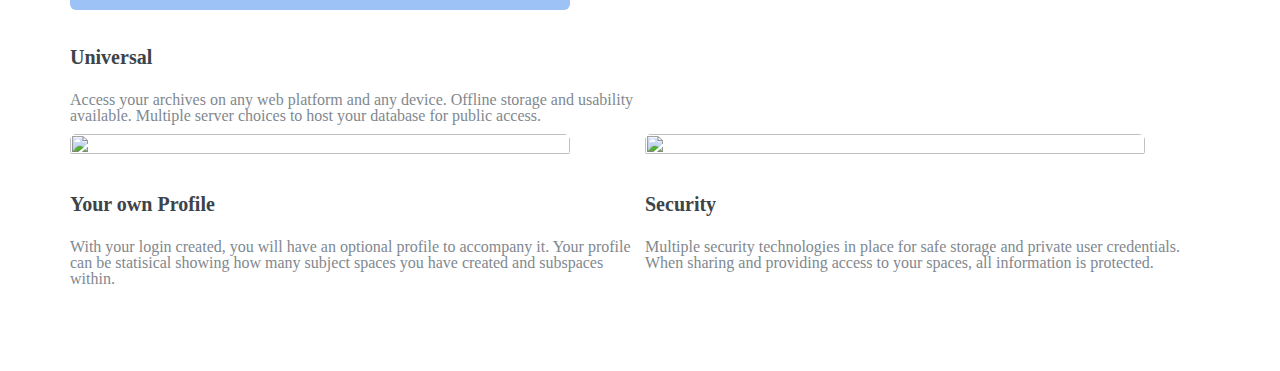
==== commit 20031017: "alpha" ====
--- a/index.html
+++ b/index.html
@@ -11,8 +11,6 @@
 
 
 <div>
-
-<!-- Main -->
 <div id="main">
 <div class="inner">
 <!-- Header -->
@@ -28,8 +26,8 @@
 			</header>
 			<ul>
 			<li><a href="index.html">Homepage</a></li>
-			<li><a href="#">Gallery</a></li>
-			<li><a href="#">Login/New User</a></li>
+			<li><a href="gallery.html">Gallery</a></li>
+			<li><a href="https://thirsty-rosalind-e8d4b8.netlify.com/">Login/New User</a></li>
 			</ul>
 		</nav>
 	<!-- Footer -->
@@ -39,6 +37,7 @@
 	</div>
 </header>
 
+<!--Main-->
 <!-- Banner -->
 <section class="banner">
 	<div class="content">
@@ -47,7 +46,7 @@
 		<p>As a researcher, it’s difficult to keep track of articles you want to read later. Pintereach helps you research by enabling you to save and organize articles in to categories to read later.</p>
 		<p>A phenominal tool and research companion.</p>
 		</header>
-		<button><a href="#" class="button big">Let's Get Started!</a></button>
+		<a href="https://thirsty-rosalind-e8d4b8.netlify.com/" class="button big"><button>Let's Get Started!</button></a>
 	
 	</div>
 	
@@ -104,23 +103,23 @@
 	<div class="posts">
 		<article>
 			<a  class="image"><img src="img/Cloud-storage-for-Wendy2.png" alt="" /></a>
-		    <h3>Interdum aenean</h3>
-			<p>Aenean ornare velit lacus, ac varius enim lorem ullamcorper dolore. Proin aliquam facilisis ante interdum. Sed nulla amet lorem feugiat tempus aliquam.</p>
+		    <h3>Universal</h3>
+			<p>Access your archives on any web platform and any device. Offline storage and usability available. Multiple server choices to host your database for public access.</p>
 		</article>
 		<article>
 			<a class="image"><img src="img/Flashback-data-archive.jpg" alt="" /></a>
-			<h3>Nulla amet dolore</h3>
-			<p>Aenean ornare velit lacus, ac varius enim lorem ullamcorper dolore. Proin aliquam facilisis ante interdum. Sed nulla amet lorem feugiat tempus aliquam.</p>
+			<h3>Organize</h3>
+			<p>When you first create your initial space for a subject, you can have multiple sub-spaces such as tabs and articles. All will be time stamped and can be seen in order of last accessed.</p>
 		</article>
 		<article>
-			<a class="image"><img src="img/profile-text-png-4.png" alt="" /></a>
-			<h3>Tempus ullamcorper</h3>
-			<p>Aenean ornare velit lacus, ac varius enim lorem ullamcorper dolore. Proin aliquam facilisis ante interdum. Sed nulla amet lorem feugiat tempus aliquam.</p>									
+			<a class="image"><img src="img/1_UDuwM3CZovb8K1lUP2HVag.png" alt="" /></a>
+			<h3>Your own Profile</h3>
+			<p>With your login created, you will have an optional profile to accompany it. Your profile can be statisical showing how many subject spaces you have created and subspaces within.</p>									
 		</article>
 		<article>
 			<a class="image"><img src="img/data-secure-500.jpg" alt="" /></a>
-			<h3>Sed etiam facilis</h3>
-			<p>Aenean ornare velit lacus, ac varius enim lorem ullamcorper dolore. Proin aliquam facilisis ante interdum. Sed nulla amet lorem feugiat tempus aliquam.</p>
+			<h3>Security</h3>
+			<p>Multiple security technologies in place for safe storage and private user credentials. When sharing and providing access to your spaces, all information is protected.</p>
 		</article>
 	</div>
 </section>
@@ -131,7 +130,8 @@
 
 <!-- Scripts -->
 		
-<script src="js/main.js"></script>
+<script src="js/index.js"></script>
+<script src="js/global.js"></script>
 		
 		
 
--- a/css/index.css
+++ b/css/index.css
@@ -1,8 +1,5 @@
 .width-100 {
   width: 100%;
-}
-.border-bottom-grey {
-  border-bottom: 1px solid black;
 }
 /* http://meyerweb.com/eric/tools/css/reset/ 
    v2.0 | 20110126
@@ -554,7 +551,55 @@
   line-height: 1.5;
   margin: 0 0 1em 0;
 }
+.container {
+  margin-top: 50px;
+}
+.container h1 {
+  justify-content: center;
+}
+.carousel {
+  display: flex;
+}
+.left-button,
+.right-button {
+  margin-top: 300px;
+  color: black;
+  font-size: 75px;
+  font-weight: bold;
+  text-align: center;
+  width: 50px;
+  height: 50px;
+  cursor: pointer;
+  user-select: none;
+}
+.left-button img,
+.right-button img {
+  width: 100%;
+}
+.carousel-img {
+  width: 90%;
+  display: none;
+}
+.card {
+  display: none;
+}
+.card-container {
+  display: flex;
+  justify-content: center;
+  font-size: 30px;
+  margin-top: 50px;
+  margin-bottom: 100px;
+}
+.demo {
+  font-size: 30px;
+  color: black;
+  border: none;
+}
+.text-content h4 {
+  margin-top: 30px;
+}
 .menu-button {
+  z-index: 1;
   position: fixed;
   right: 0;
   cursor: pointer;
@@ -599,16 +644,6 @@
     padding-bottom: 35px;
   }
 }
-#header h1 {
-  color: #3d4449;
-  border-bottom: 0;
-}
-@media (max-width: 1000px) {
-  #header h1 {
-    margin: 0;
-    font-size: 1.25em;
-  }
-}
 @media (max-width: 500px) {
   #header {
     margin: 0 auto;
@@ -621,6 +656,16 @@
     padding-right: 45px;
   }
 }
+#header h1 {
+  color: #3d4449;
+  border-bottom: 0;
+}
+@media (max-width: 1000px) {
+  #header h1 {
+    margin: 0;
+    font-size: 1.25em;
+  }
+}
 #header a {
   text-decoration: none;
   text-decoration-color: black;
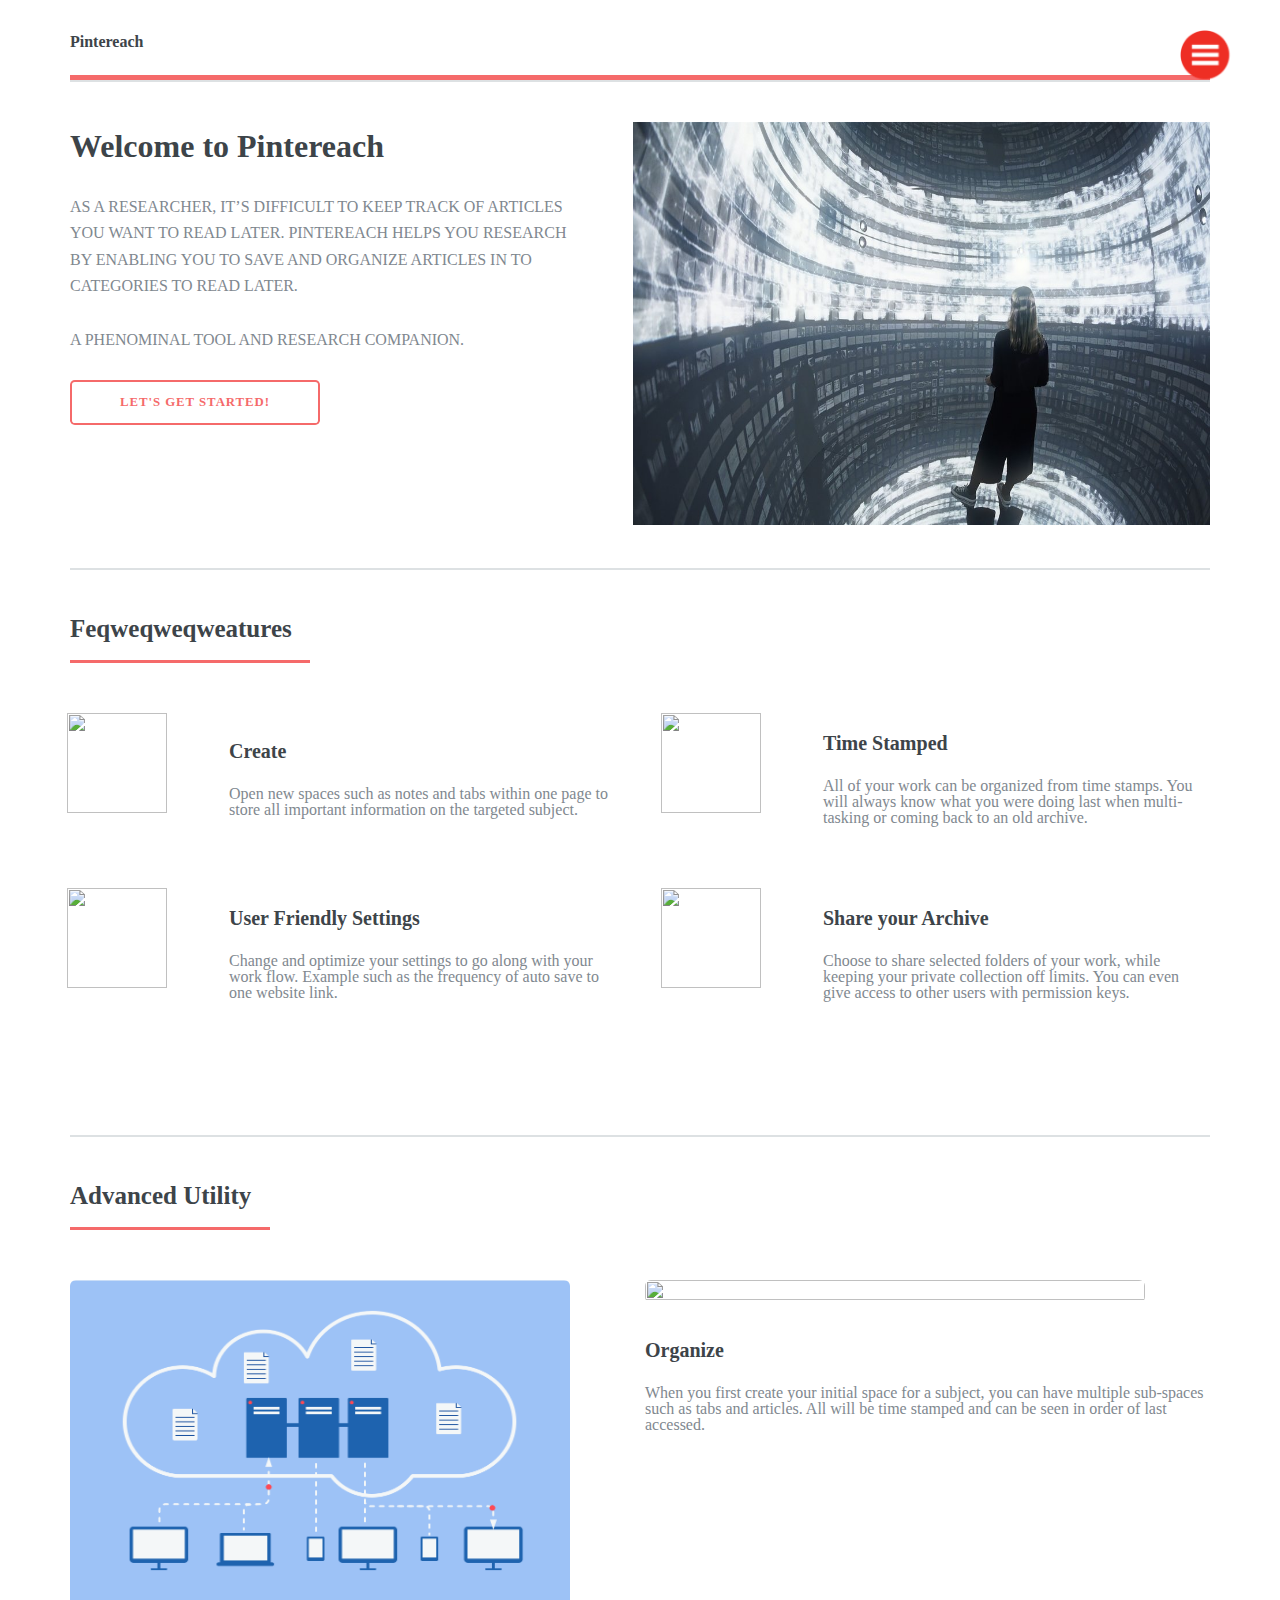
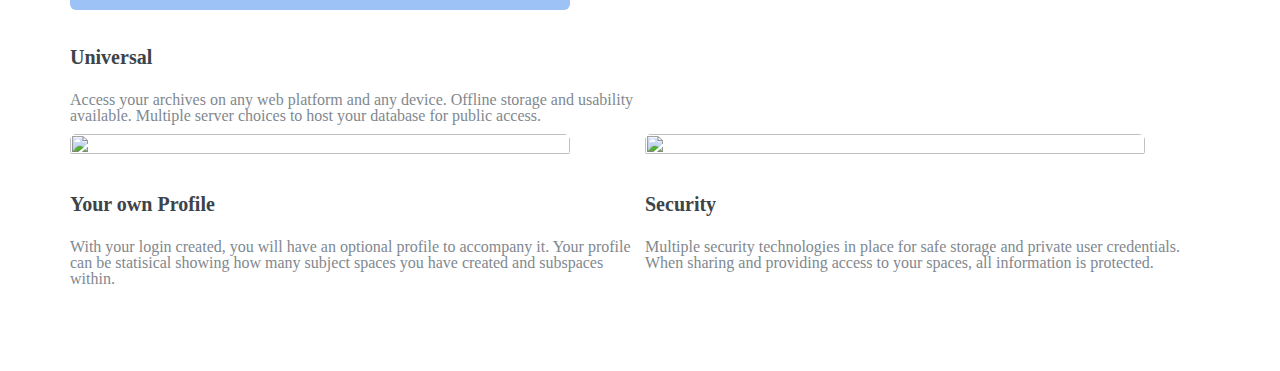
==== commit 065368d2: "testing" ====
--- a/index.html
+++ b/index.html
@@ -25,9 +25,10 @@
 			<header class="major">
 			</header>
 			<ul>
-			<li><a href="index.html">Homepage</a></li>
+			<li>
+			<li><a href="index.html">Hasdasdgajshdkajdsomepage</a></li>
 			<li><a href="gallery.html">Gallery</a></li>
-			<li><a href="https://thirsty-rosalind-e8d4b8.netlify.com/">Login/New User</a></li>
+			<li><a href="https://nifty-lewin-3e4ae4.netlify.com/">Login/New User</a></li>
 			</ul>
 		</nav>
 	<!-- Footer -->
@@ -46,7 +47,7 @@
 		<p>As a researcher, it’s difficult to keep track of articles you want to read later. Pintereach helps you research by enabling you to save and organize articles in to categories to read later.</p>
 		<p>A phenominal tool and research companion.</p>
 		</header>
-		<a href="https://thirsty-rosalind-e8d4b8.netlify.com/" class="button big"><button>Let's Get Started!</button></a>
+		<a href="https://nifty-lewin-3e4ae4.netlify.com/" class="button big"><button>Let's Get Started!</button></a>
 	
 	</div>
 	
@@ -58,7 +59,8 @@
 <!-- Section -->
 <section>
 	<header class="major">
-		<h2>Features</h2>
+		<h2>Feqweqweqweatures</h2>
+		<div>
 	</header>
 	<div class="features">
 		<article>
--- a/css/index.css
+++ b/css/index.css
@@ -367,7 +367,9 @@
   margin: 0;
   padding: 0;
   border: 0;
+  dnfhsdfadf;dsf
   font-size: 100%;
+  sdfjashdfhadsf
   font: inherit;
   vertical-align: baseline;
 }
@@ -487,6 +489,8 @@
   flex-wrap: wrap;
   margin: 0 0 2em -10px;
   width: calc(100% + 10px);
+  sdhfahdsfadf
+  dsjfksdf
   padding: 0;
   border: 0;
   font-size: 100%;
